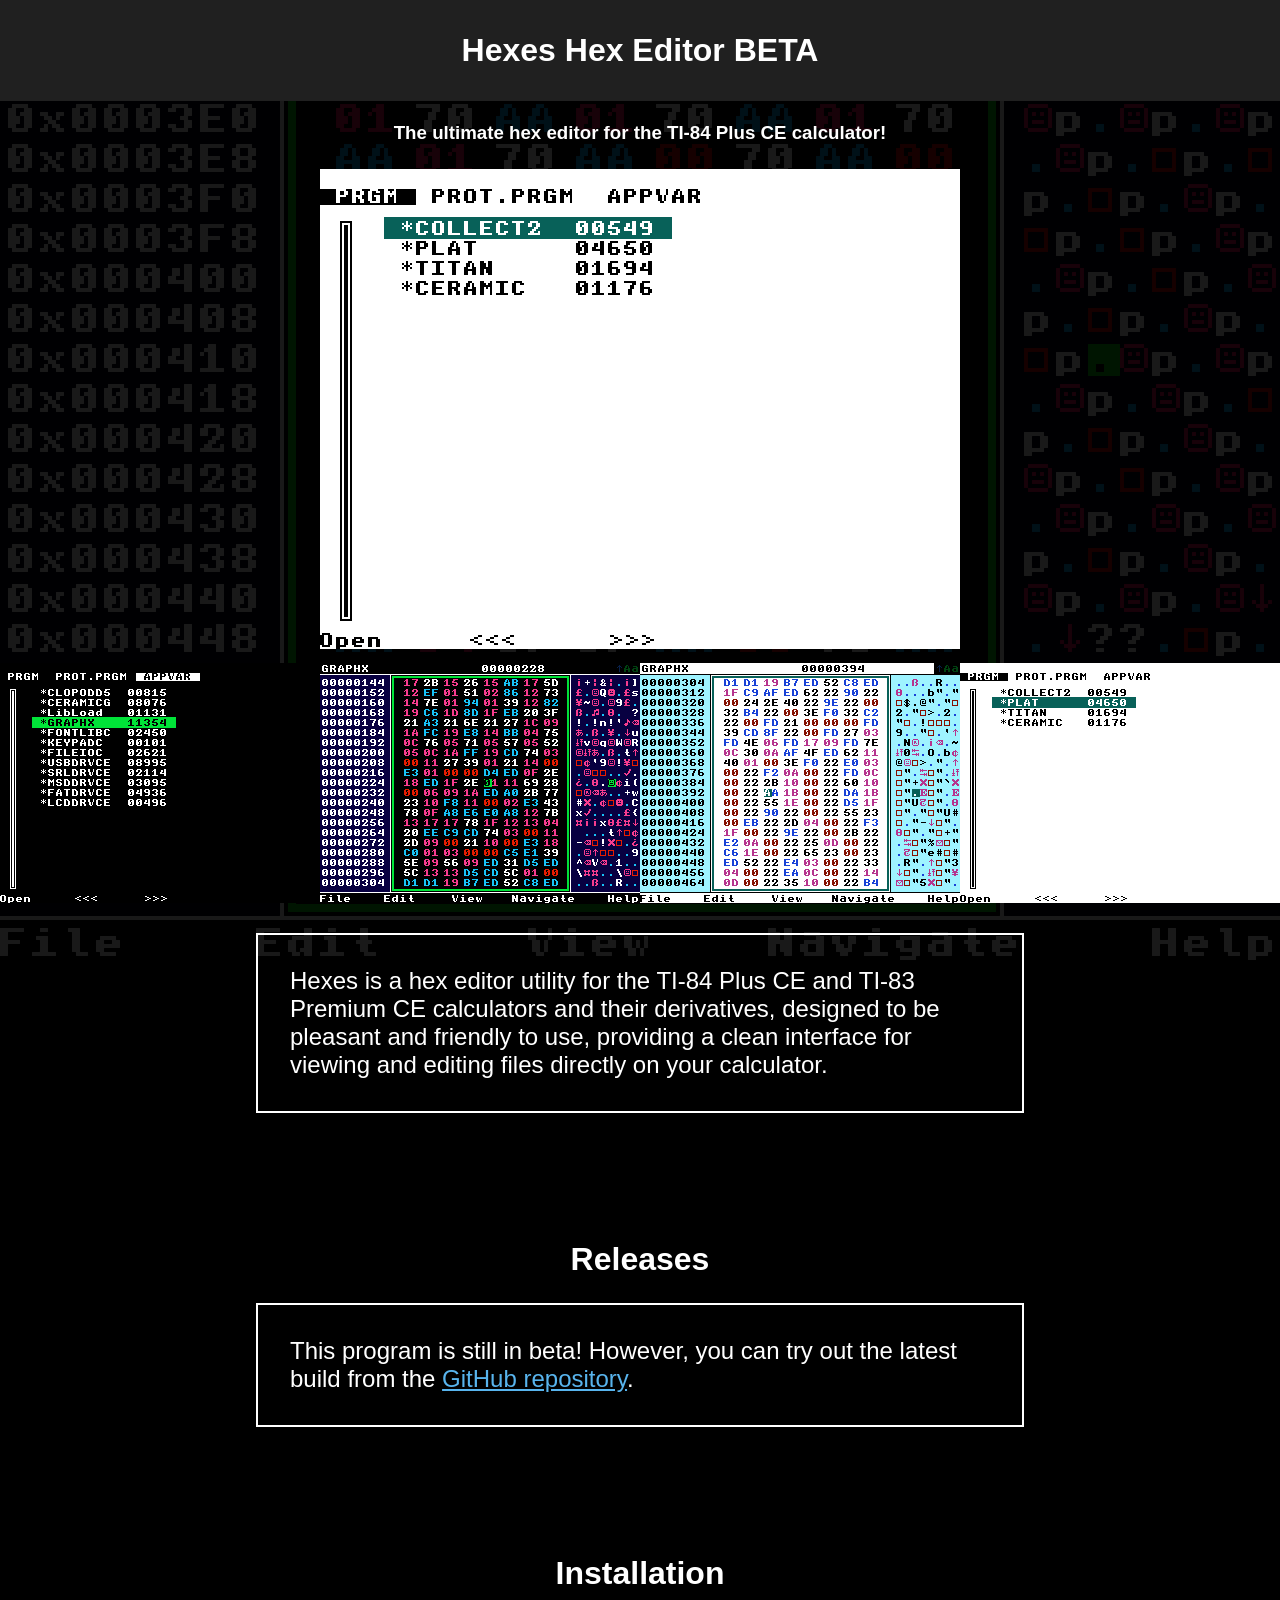
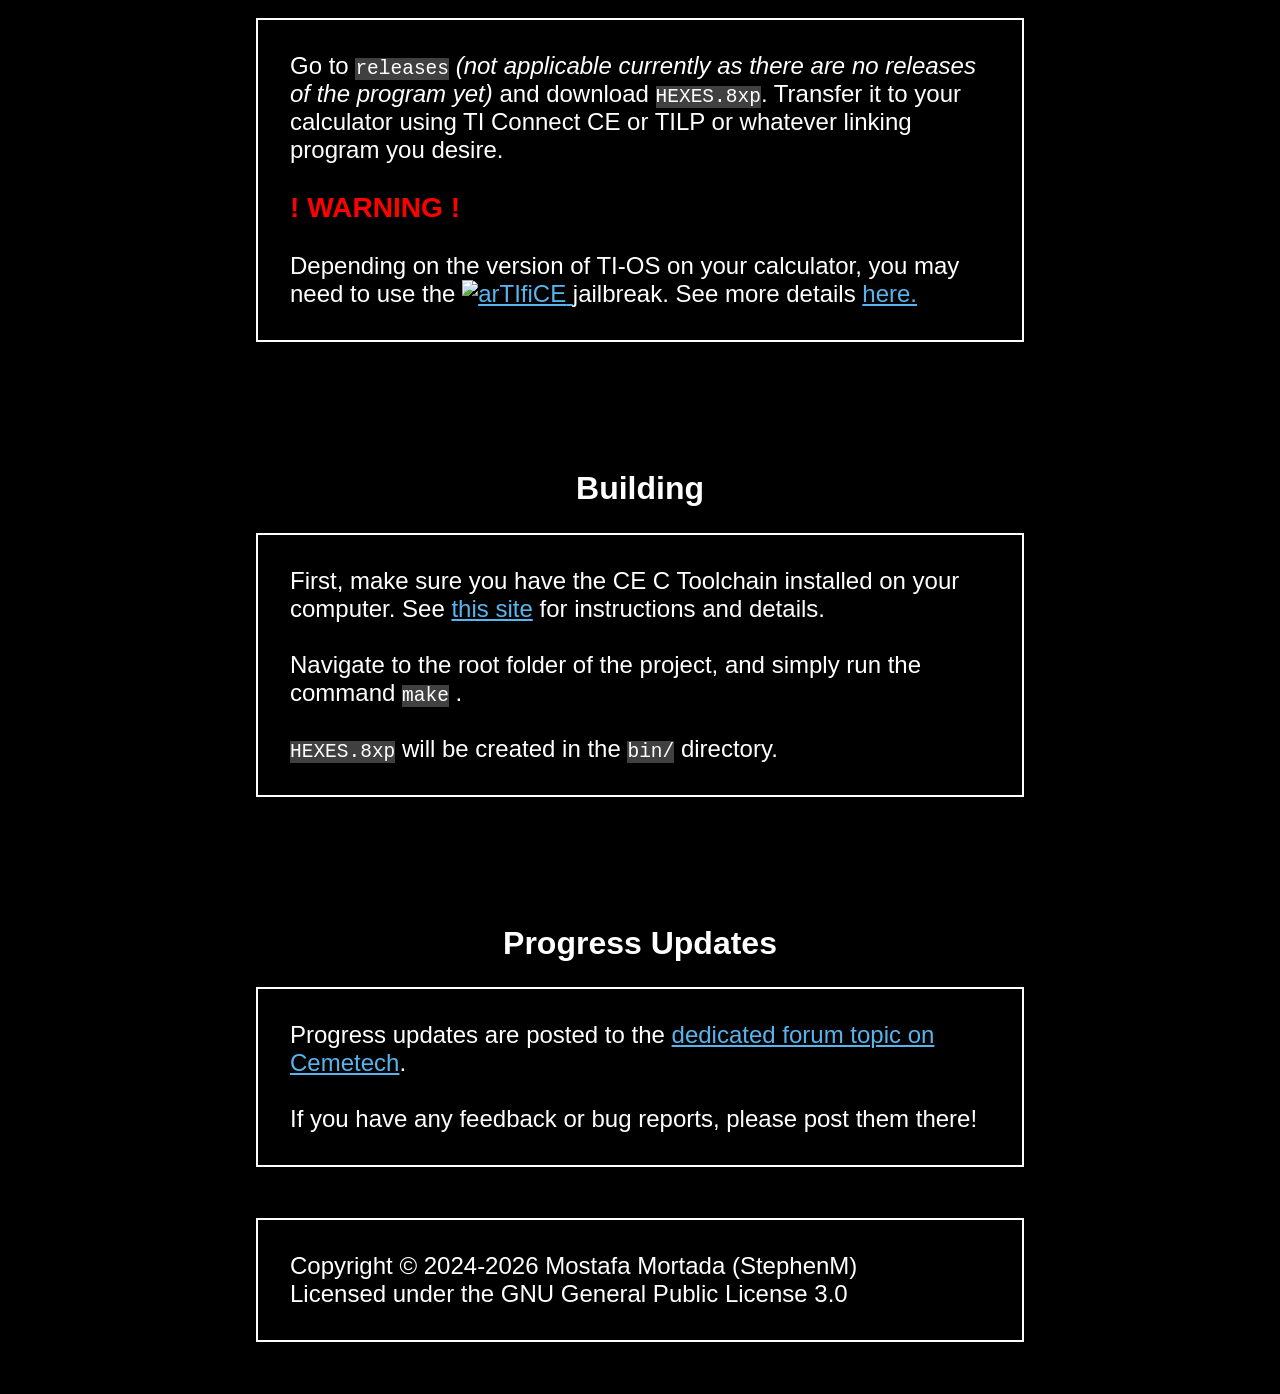
==== hexes/index.html @ 13847735 "Added Hexes site" ====
<!DOCTYPE html>
<html>
	<head>
		<link rel="stylesheet" href="style.css">
		<title>Hexes</title>
		<link rel="icon" type="image/x-icon" href="images/hexes-icon.png">
	</head>
	<body>
		<h1>Hexes Hex Editor BETA</h1>
		<h3 style="text-align: center;">The ultimate hex editor for the TI-84 Plus CE calculator!</h3>
		
		<div class="parent">
			<div class="a" style="scale:200%;margin:10%;"><img src="images/recording.gif"></div>
		</div>
		
		<div class="parent">
			<div class="a"><img src="images/1.png"></div>
			<div class="a"><img src="images/2.png"></div>
			<div class="a"><img src="images/3.png"></div>
			<div class="a"><img src="images/4.png"></div>
		</div>
		
		<div class="box">
			Hexes is a hex editor utility for the TI-84 Plus CE and TI-83 Premium CE calculators and their derivatives,
			designed to be pleasant and friendly to use, providing a clean interface for viewing and editing
			files directly on your calculator.			
		</div>
		
		<h2>Releases</h2>
		<div class="box">
			This program is still in beta! However, you can try out the latest build from the
			<a href="https://github.com/MostafaMortada/hexes">GitHub repository</a>.
		</div>
		
		<h2>Installation</h2>
		<div class="box">
			Go to <span class="mono">releases</span> <i>(not applicable currently as there are no releases of the program yet)</i> and download <span class="mono">HEXES.8xp</span>.
			Transfer it to your calculator using TI Connect CE or TILP or whatever linking program you desire.

			<h3 style="color:red;">! WARNING !</h3>
			
			Depending on the version of TI-OS on your calculator, you may need to use the
			<a href="https://yvantt.github.io/arTIfiCE/">
			<img src="https://yvantt.github.io/arTIfiCE/images/artifice.gif" alt="arTIfiCE" style="width:10%;">
			</a> jailbreak.
			See more details <a href="https://yvantt.github.io/arTIfiCE/">here.</a>
		</div>
		
		<h2>Building</h2>
		<div class="box">
			First, make sure you have the CE C Toolchain installed on your computer. See <a href="https://ce-programming.github.io/toolchain/static/getting-started.html">this site</a>
			for instructions and details.
			<br><br>
			Navigate to the root folder of the project, and simply run the command <span class="mono">make</span> .
			<br><br>
			<span class="mono">HEXES.8xp</span> will be created in the <span class="mono">bin/</span> directory.
		</div>
		
		<h2>Progress Updates</h2>
		<div class="box">
			Progress updates are posted to the <a href="https://ceme.tech/t19975">dedicated forum topic on Cemetech</a>.
			<br><br>
			If you have any feedback or bug reports, please post them there!
		</div>
		
		<div class="box">
			Copyright © 2024-2026 Mostafa Mortada (StephenM) <br>
			Licensed under the GNU General Public License 3.0
		</div>
	</body>
</html>
---- hexes/style.css ----
body {
	background-color: black;
	color: white;
	font-family: 'Trebuchet MS', sans-serif;
	background-image: url('images/bg.png');
	background-repeat: no-repeat;
	background-attachment: fixed;
	background-size: cover;
	
	margin-left: 0px;
	margin-right: 0px;
	margin-top: 0px;
	margin-bottom: 0px;
}

h1 {
	background-color: #202020;
	text-align: center;
	margin-top: 0px;
	margin-left: 0px;
	margin-right: 0px;
	padding: 32px;
}

h2 {
	text-align: center;
	font-size: 200%;
	margin-bottom: 0px;
	margin-top: 128px;
}

.box {
	border: 2px solid white;
	font-size: 150%;
	padding: 32px;
	/*margin-left: 300px;
	margin-right: 300px;
	margin-top: 64px;
	margin-bottom: 64px;*/
	margin-left: 20%;
	margin-right: 20%;
	margin-top: 2%;
	margin-bottom: 4%;
}

.a {
	/*width:25%;*/
	display: inline-block;
	margin: auto;
}

.parent {
	display: flex;
	justify-content: center;
	align-items: center;
	height: 25%;
}

.mono {
	font-family: monospace;
	color: white;
	background-color: #404040;
}

/* Thanks stackoverflow <3 */
img { 
    image-rendering: optimizeSpeed;             /* STOP SMOOTHING, GIVE ME SPEED  */
    image-rendering: -moz-crisp-edges;          /* Firefox                        */
    image-rendering: -o-crisp-edges;            /* Opera                          */
    image-rendering: -webkit-optimize-contrast; /* Chrome (and eventually Safari) */
    image-rendering: pixelated;                 /* Universal support since 2021   */
    image-rendering: optimize-contrast;         /* CSS3 Proposed                  */
    -ms-interpolation-mode: nearest-neighbor;   /* IE8+                           */
}

/* unvisited link */
a:link {
	color: #58b4ed;
}

/* visited link */
a:visited {
	color: #aa44ff;
}

/* mouse hover */
a:hover {
	color: #00cc88;
}

/* active (clicked) */
a:active {
	color: #58edca;
}

.tiny-link {
	font-size: 15px;     /* make it tiny */
	text-decoration: none;
}
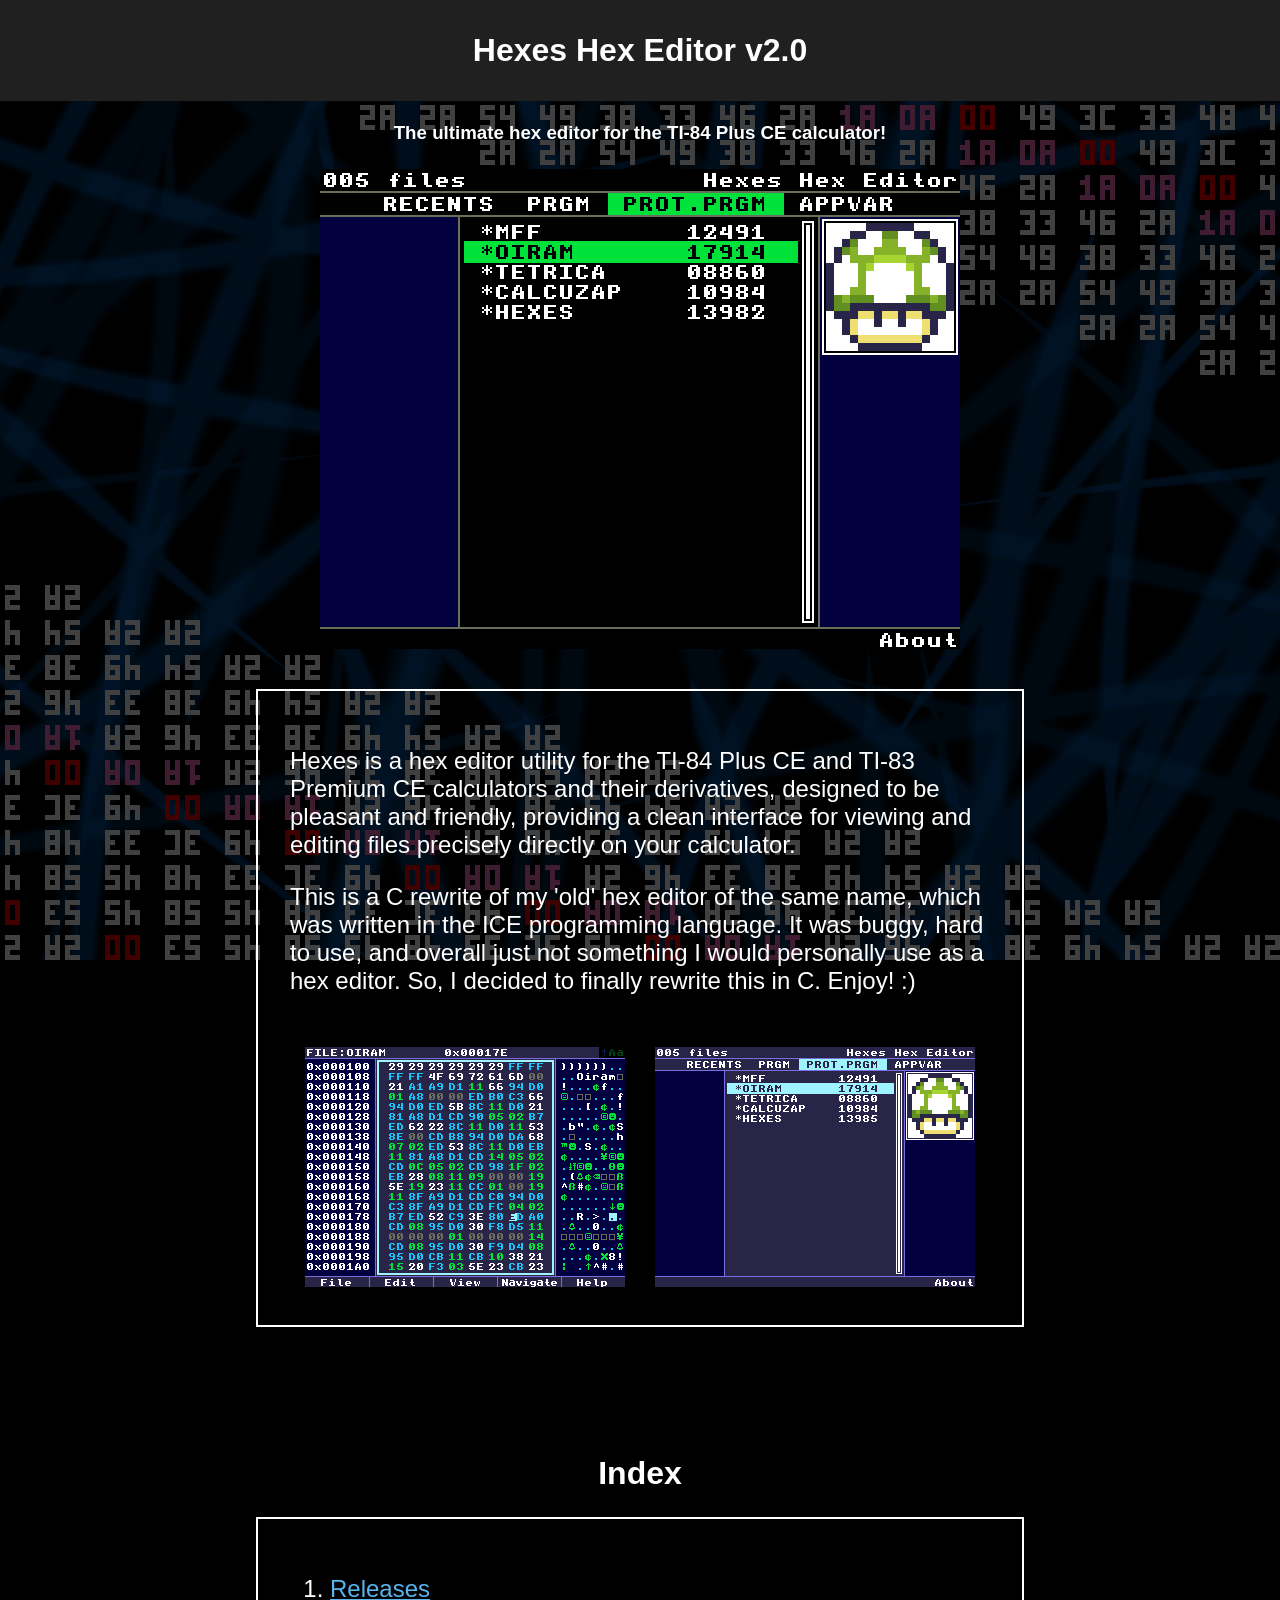
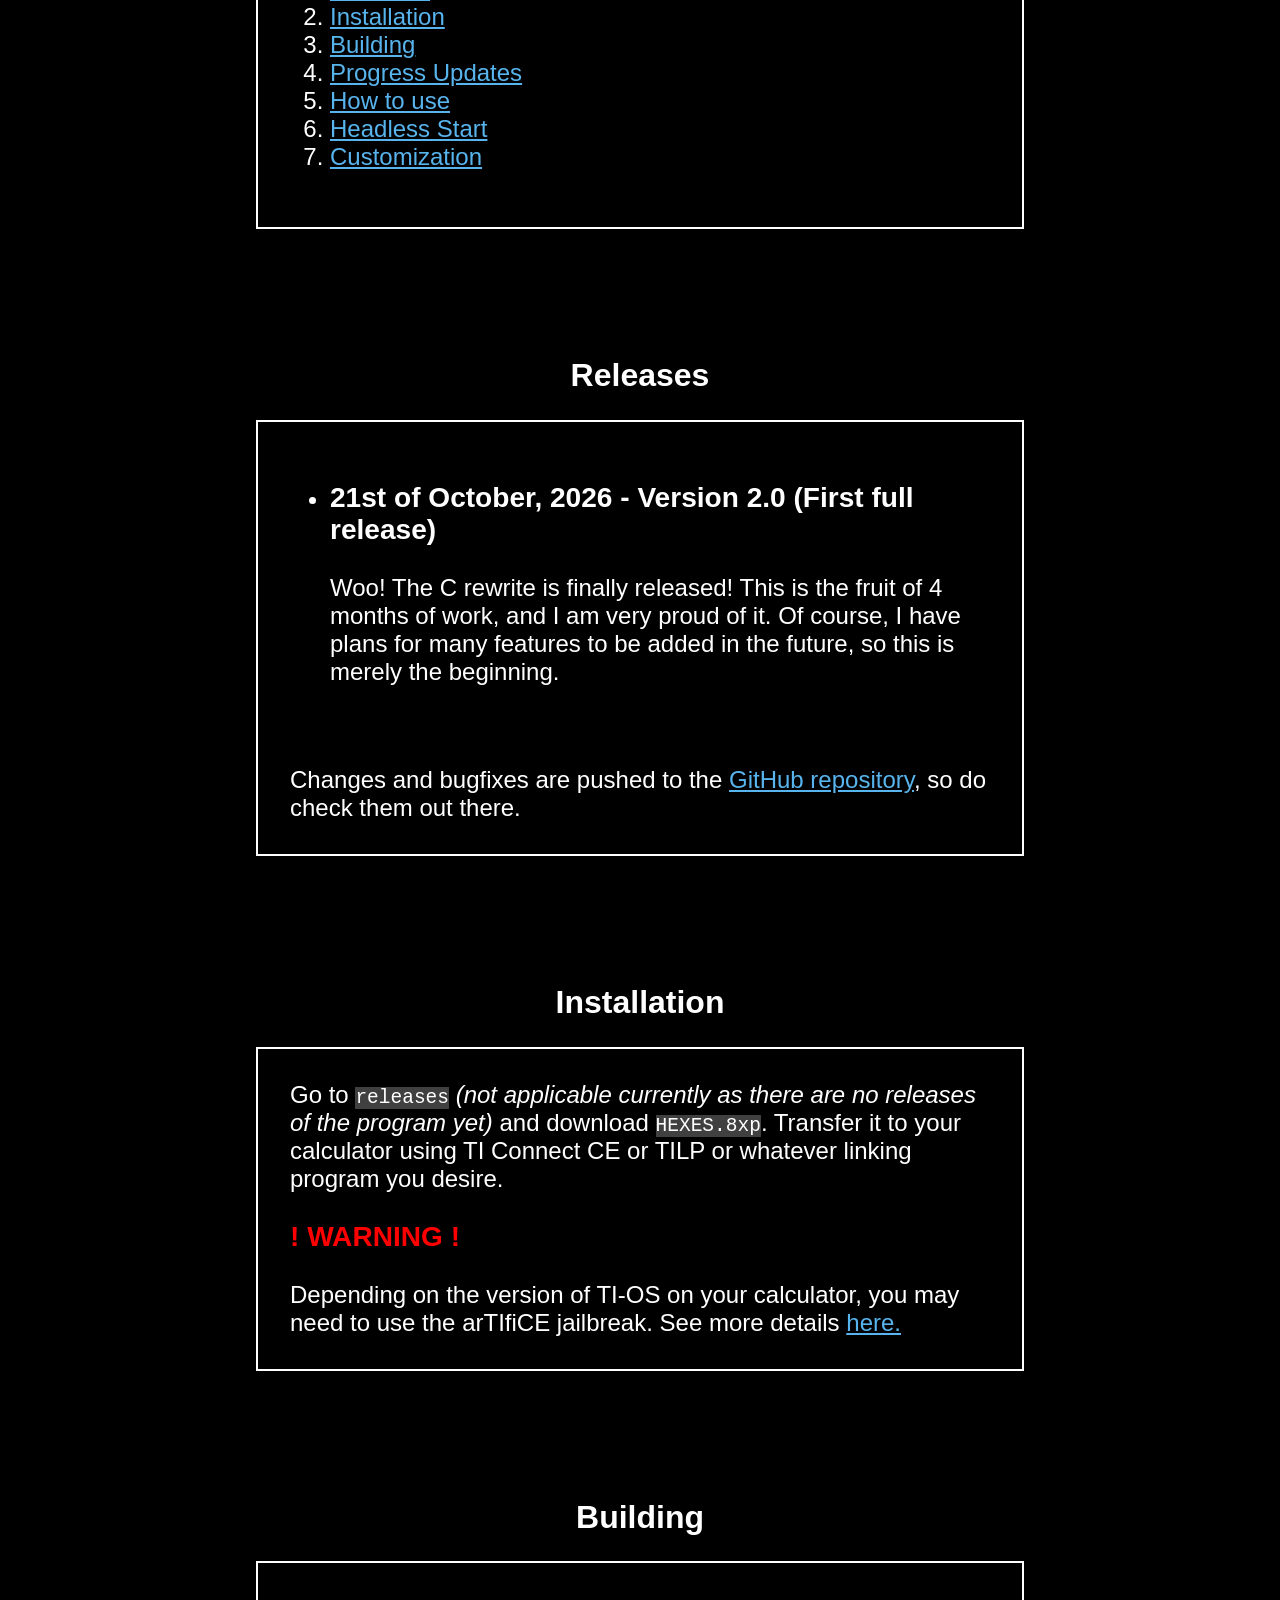
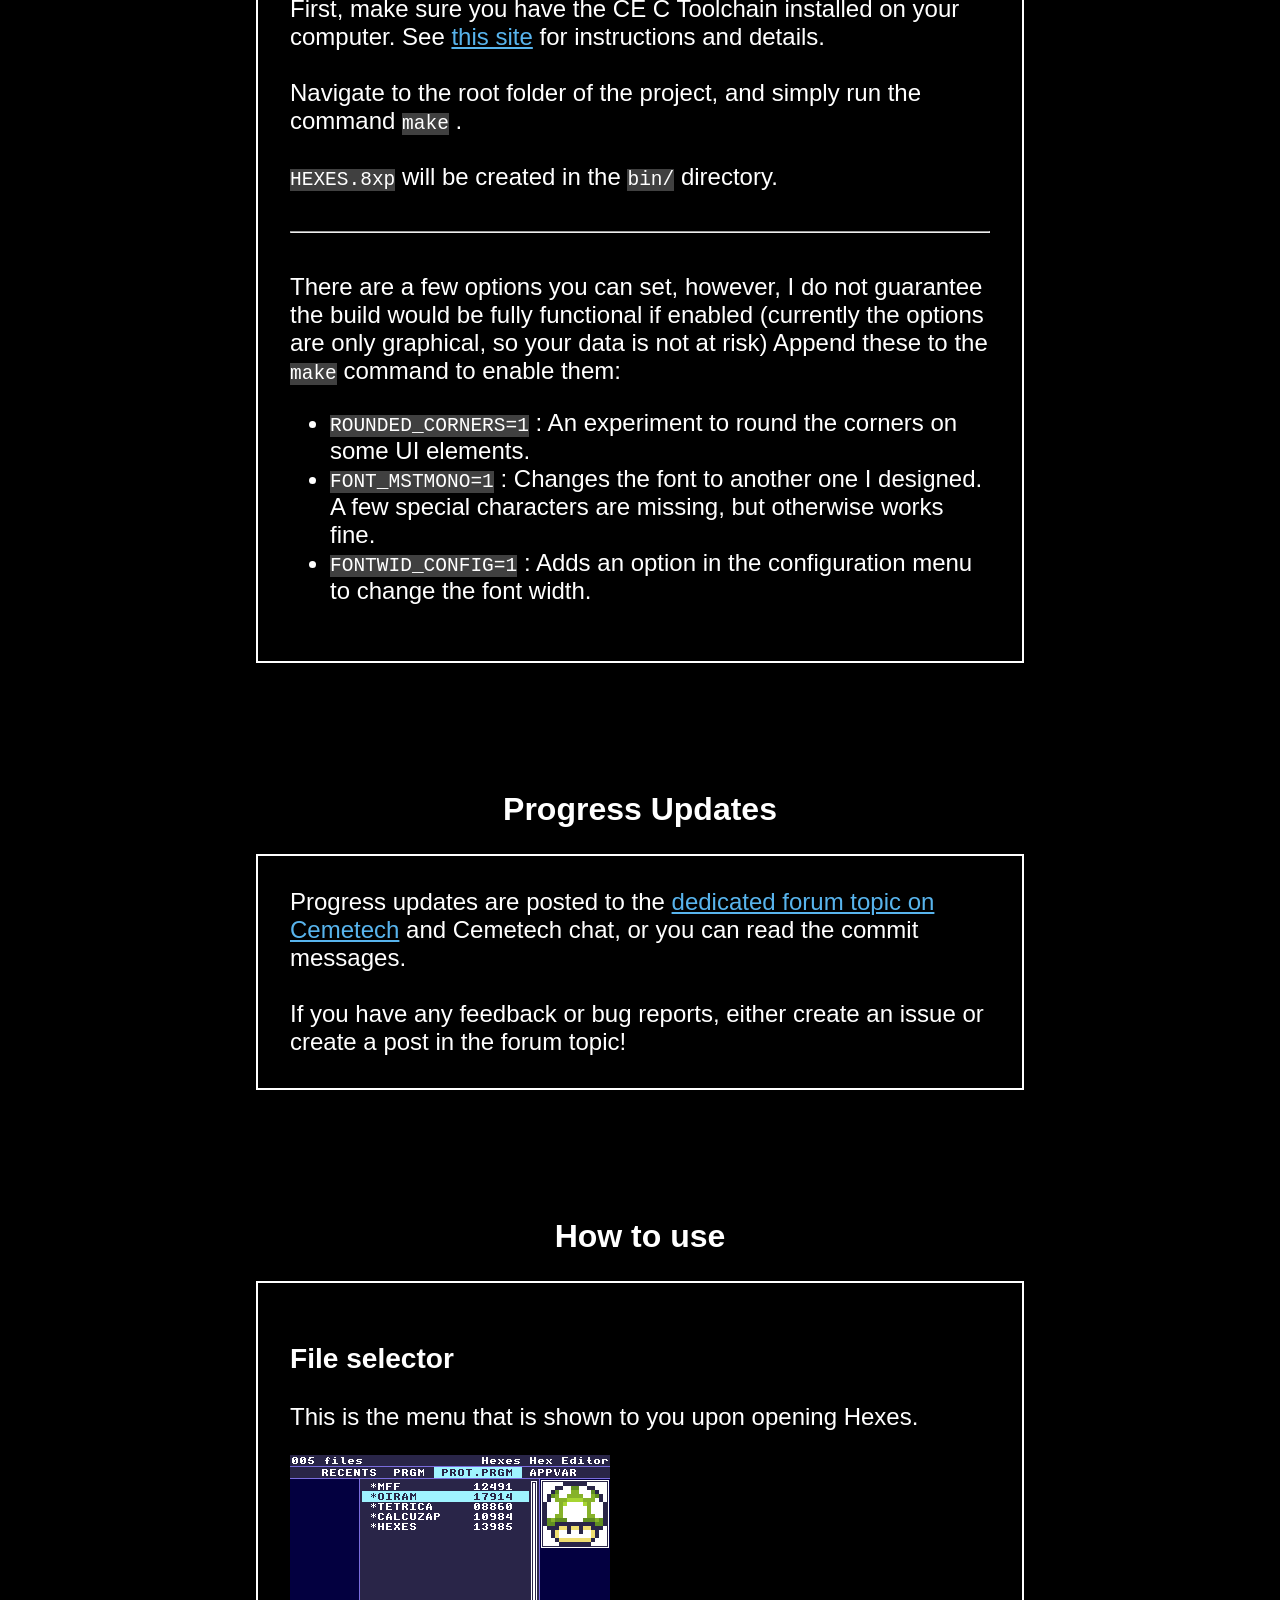
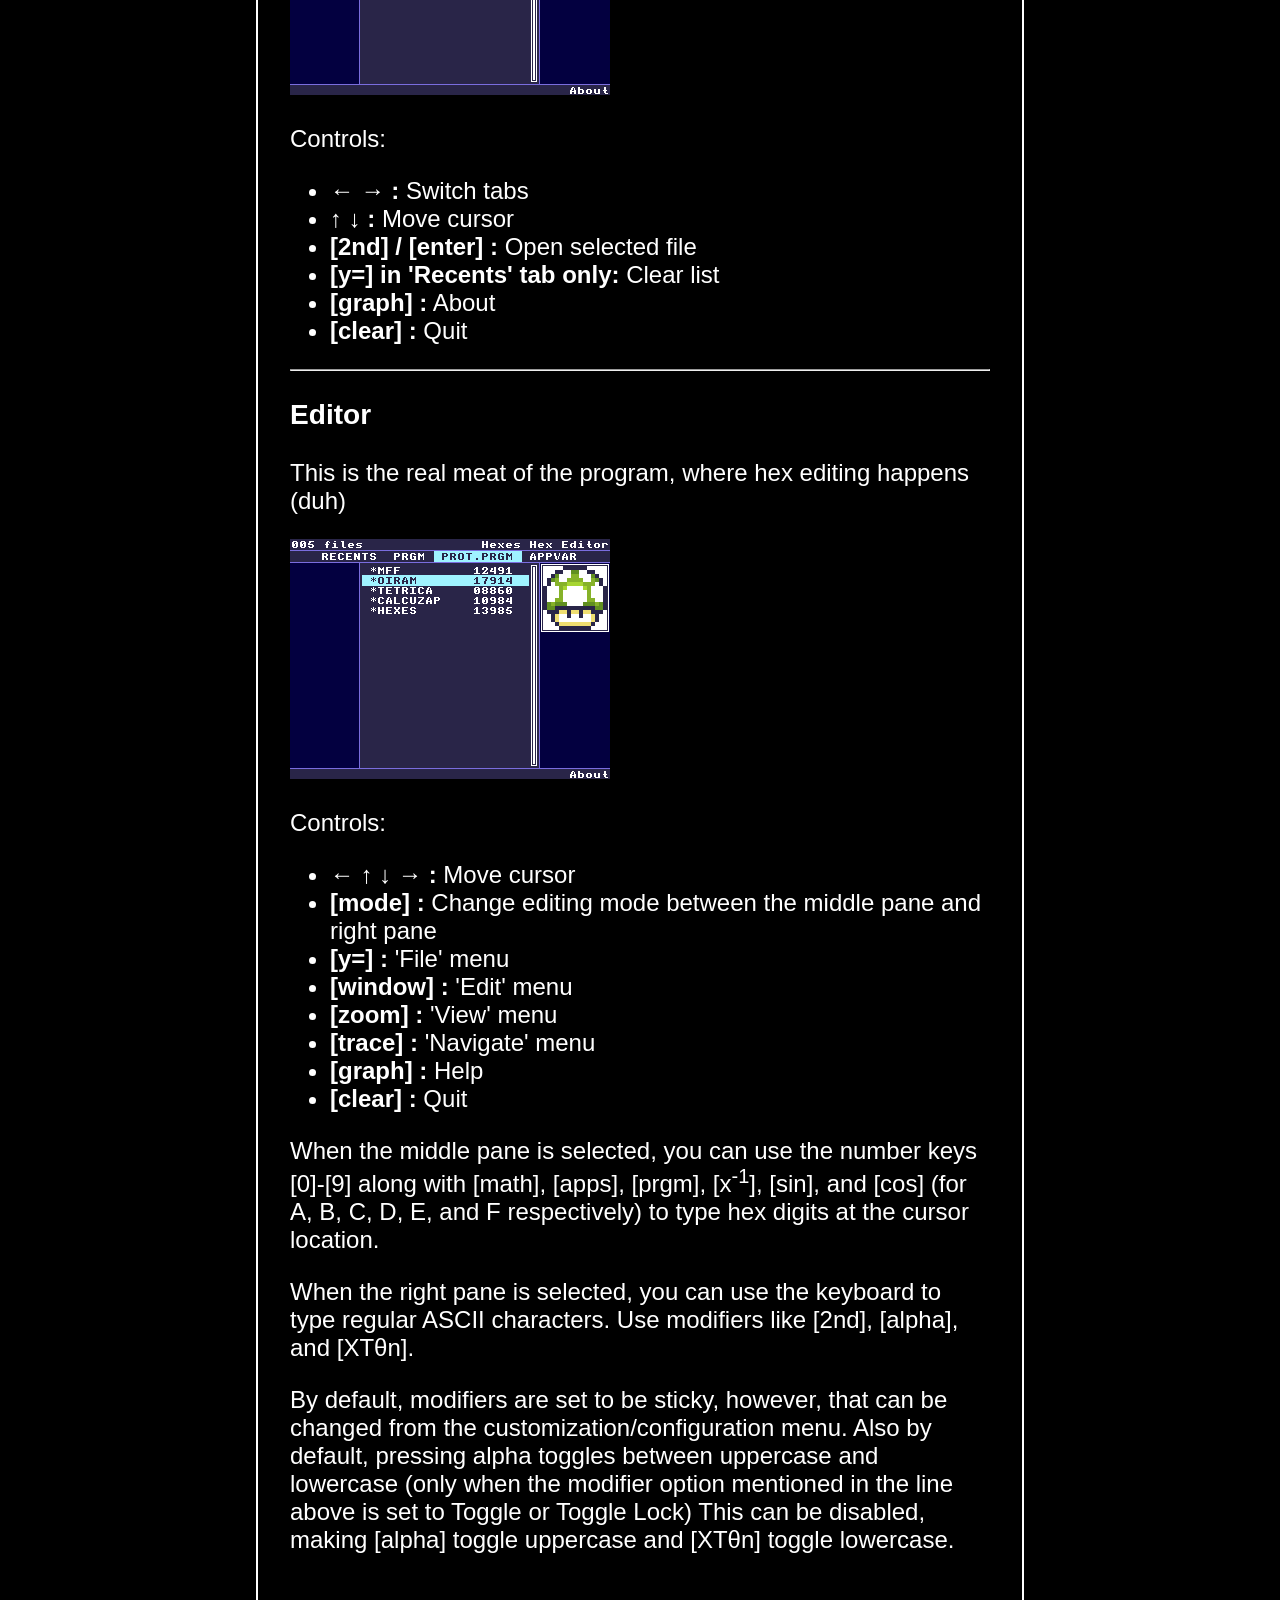
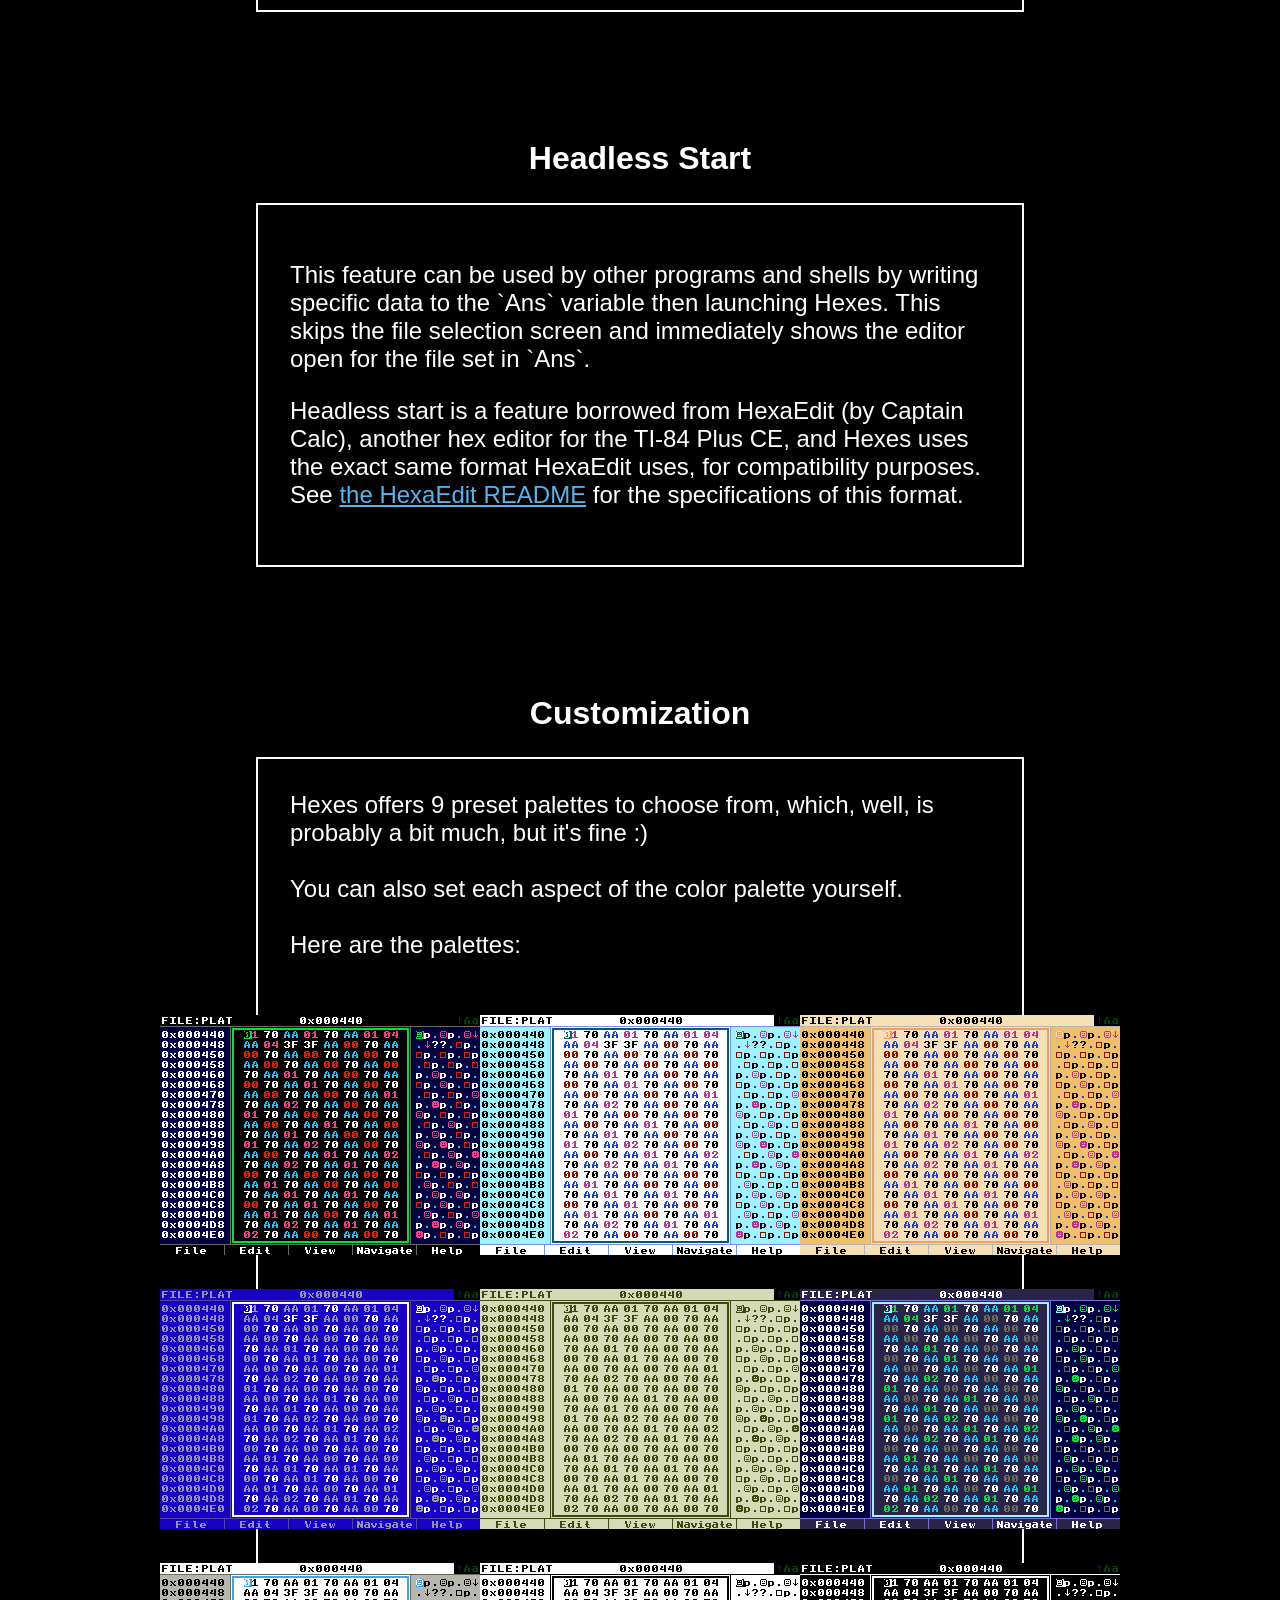
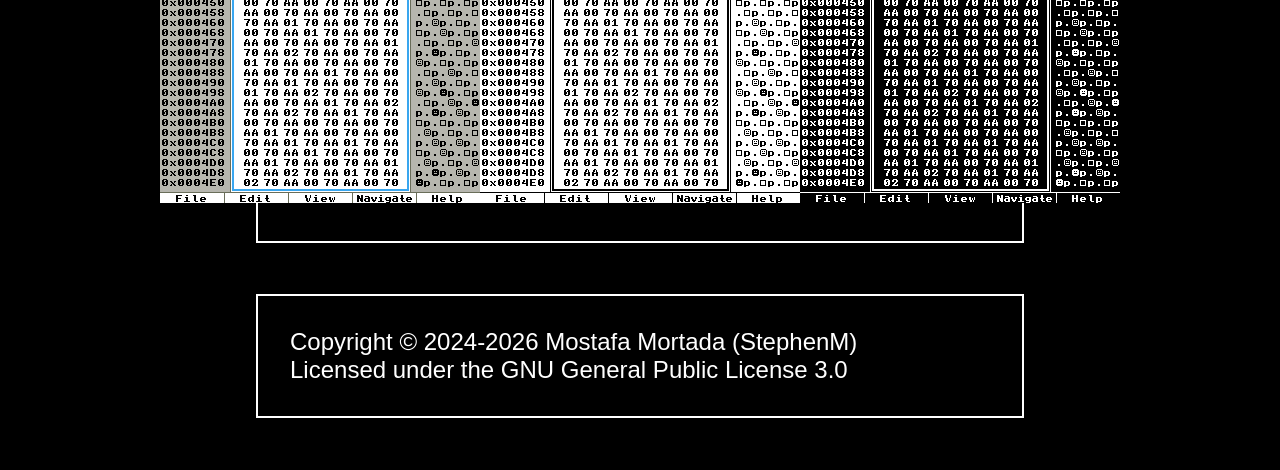
==== commit 9d5a1528: "Added proper Hexes documentation" ====
--- a/hexes/index.html
+++ b/hexes/index.html
@@ -3,50 +3,73 @@
 	<head>
 		<link rel="stylesheet" href="style.css">
 		<title>Hexes</title>
-		<link rel="icon" type="image/x-icon" href="images/hexes-icon.png">
+		<link rel="icon" type="image/x-icon" href="images/hexes-icon-new.png">
 	</head>
 	<body>
-		<h1>Hexes Hex Editor BETA</h1>
+		<h1>Hexes Hex Editor v2.0</h1>
+
 		<h3 style="text-align: center;">The ultimate hex editor for the TI-84 Plus CE calculator!</h3>
 		
 		<div class="parent">
-			<div class="a" style="scale:200%;margin:10%;"><img src="images/recording.gif"></div>
-		</div>
-		
-		<div class="parent">
-			<div class="a"><img src="images/1.png"></div>
-			<div class="a"><img src="images/2.png"></div>
-			<div class="a"><img src="images/3.png"></div>
-			<div class="a"><img src="images/4.png"></div>
+			<div class="a" style="scale:200%;margin:10%;"><img src="images/release/demo.gif"></div>
 		</div>
 		
 		<div class="box">
+			<p>
 			Hexes is a hex editor utility for the TI-84 Plus CE and TI-83 Premium CE calculators and their derivatives,
-			designed to be pleasant and friendly to use, providing a clean interface for viewing and editing
-			files directly on your calculator.			
+			designed to be pleasant and friendly, providing a clean interface for viewing and editing
+			files precisely directly on your calculator.
+			</p>
+
+			<p>
+			This is a C rewrite of my 'old' hex editor of the same name, which was written in the ICE programming language.
+			It was buggy, hard to use, and overall just not something I would personally use as a hex editor. So, I decided to finally rewrite this in C. Enjoy! :)
+			</p>
+			<br>
+			<div class="parent">
+				<div class="a"><img src="images/release/editor1.png"></div>
+				<div class="a"><img src="images/release/files1.png"></div>
+			</div>
 		</div>
 		
-		<h2>Releases</h2>
+		<h2>Index</h2>
 		<div class="box">
-			This program is still in beta! However, you can try out the latest build from the
-			<a href="https://github.com/MostafaMortada/hexes">GitHub repository</a>.
+			<ol>
+				<li><a href="#rel">Releases</a></li>
+				<li><a href="#inst">Installation</a></li>
+				<li><a href="#build">Building</a></li>
+				<li><a href="#prog">Progress Updates</a></li>
+				<li><a href="#usage">How to use</a></li>
+				<li><a href="#headless">Headless Start</a></li>
+				<li><a href="#custom">Customization</a></li>
+			</ol>
+		</div>
+
+		<h2 id="rel">Releases</h2>
+		<div class="box">
+			<ul>
+				<li><h3>21st of October, 2026 - Version 2.0 (First full release)</h3>
+					<p>Woo! The C rewrite is finally released! This is the fruit of 4 months of work, and I am very proud of it. Of course, I have plans for many features
+					to be added in the future, so this is merely the beginning.</p>
+				</li>
+			</ul>
+			<br>
+			<br>
+			Changes and bugfixes are pushed to the <a href="https://github.com/MostafaMortada/hexes">GitHub repository</a>, so do check them out there.
 		</div>
 		
-		<h2>Installation</h2>
+		<h2 id="inst">Installation</h2>
 		<div class="box">
 			Go to <span class="mono">releases</span> <i>(not applicable currently as there are no releases of the program yet)</i> and download <span class="mono">HEXES.8xp</span>.
 			Transfer it to your calculator using TI Connect CE or TILP or whatever linking program you desire.
 
 			<h3 style="color:red;">! WARNING !</h3>
 			
-			Depending on the version of TI-OS on your calculator, you may need to use the
-			<a href="https://yvantt.github.io/arTIfiCE/">
-			<img src="https://yvantt.github.io/arTIfiCE/images/artifice.gif" alt="arTIfiCE" style="width:10%;">
-			</a> jailbreak.
+			Depending on the version of TI-OS on your calculator, you may need to use the arTIfiCE jailbreak.
 			See more details <a href="https://yvantt.github.io/arTIfiCE/">here.</a>
 		</div>
 		
-		<h2>Building</h2>
+		<h2 id="build">Building</h2>
 		<div class="box">
 			First, make sure you have the CE C Toolchain installed on your computer. See <a href="https://ce-programming.github.io/toolchain/static/getting-started.html">this site</a>
 			for instructions and details.
@@ -54,15 +77,109 @@
 			Navigate to the root folder of the project, and simply run the command <span class="mono">make</span> .
 			<br><br>
 			<span class="mono">HEXES.8xp</span> will be created in the <span class="mono">bin/</span> directory.
+			<br><br><hr><br>
+			There are a few options you can set, however, I do not guarantee the build would be fully functional if enabled (currently the options are only graphical, so your data is not at risk) Append these to the <span class="mono">make</span> command to enable them:
+			<ul>
+				<li><span class="mono">ROUNDED_CORNERS=1</span> : An experiment to round the corners on some UI elements.</li>
+				<li><span class="mono">FONT_MSTMONO=1</span> : Changes the font to another one I designed. A few special characters are missing, but otherwise works fine.</li>
+				<li><span class="mono">FONTWID_CONFIG=1</span> : Adds an option in the configuration menu to change the font width.</li>
+			</ul>
 		</div>
 		
-		<h2>Progress Updates</h2>
+		<h2 id="prog">Progress Updates</h2>
 		<div class="box">
-			Progress updates are posted to the <a href="https://ceme.tech/t19975">dedicated forum topic on Cemetech</a>.
+			Progress updates are posted to the <a href="https://ceme.tech/t19975">dedicated forum topic on Cemetech</a> and Cemetech chat, or you can read the commit messages.
 			<br><br>
-			If you have any feedback or bug reports, please post them there!
+			If you have any feedback or bug reports, either create an issue or create a post in the forum topic!
 		</div>
 		
+		<h2 id="usage">How to use</h2>
+		<div class="box">
+			<h3>File selector</h3>
+			<p>This is the menu that is shown to you upon opening Hexes.</p>
+			<div class="a"><img src="images/release/files1.png"></div>
+			<p>Controls:</p>
+			<ul>
+				<li><b>← → :</b> Switch tabs</li>
+				<li><b>↑ ↓ :</b> Move cursor</li>
+				<li><b>[2nd] / [enter] :</b> Open selected file</li>
+				<li><b>[y=] in 'Recents' tab only:</b> Clear list</li>
+				<li><b>[graph] :</b> About</li>
+				<li><b>[clear] :</b> Quit</li>
+			</ul>
+			<hr>
+			<h3>Editor</h3>
+			<p>This is the real meat of the program, where hex editing happens (duh)</p>
+			<div class="a"><img src="images/release/files1.png"></div>
+			<p>Controls:</p>
+			<ul>
+				<li><b>← ↑ ↓ → :</b> Move cursor</li>
+				<li><b>[mode] :</b> Change editing mode between the middle pane and right pane</li>
+				<li><b>[y=] :</b> 'File' menu</li>
+				<li><b>[window] :</b> 'Edit' menu</li>
+				<li><b>[zoom] :</b> 'View' menu</li>
+				<li><b>[trace] :</b> 'Navigate' menu</li>
+				<li><b>[graph] :</b> Help</li>
+				<li><b>[clear] :</b> Quit</li>
+			</ul>
+			<p>
+				When the middle pane is selected, you can use the number keys [0]-[9] along with
+				[math], [apps], [prgm], [x<sup>-1</sup>], [sin], and [cos] (for A, B, C, D, E, and F respectively)
+				to type hex digits at the cursor location.
+			</p>
+			<p>
+				When the right pane is selected, you can use the keyboard to type regular ASCII characters.
+				Use modifiers like [2nd], [alpha], and [XTθn].
+			</p>
+			<p>
+				By default, modifiers are set to be sticky, however, that can be changed from the customization/configuration menu.
+				Also by default, pressing alpha toggles between uppercase and lowercase (only when the modifier option mentioned in the line above is set to Toggle or Toggle Lock)
+				This can be disabled, making [alpha] toggle uppercase and [XTθn] toggle lowercase.
+			</p>
+		</div>
+
+		<h2 id="headless">Headless Start</h2>
+		<div class="box">
+			<p>
+				This feature can be used by other programs and shells by writing specific data to the `Ans` variable then launching Hexes. This skips the file selection screen and immediately shows the editor open for the file set in `Ans`.
+			</p>
+
+			<p>
+				Headless start is a feature borrowed from HexaEdit (by Captain Calc), another hex editor for the TI-84 Plus CE, and Hexes uses the exact same format HexaEdit uses, for compatibility purposes. See <a href="https://github.com/captain-calc/HexaEdit-CE#headless-start">the HexaEdit README</a> for the specifications of this format.
+			</p>
+		</div>
+
+		<h2 id="custom">Customization</h2>
+		<div class="box">
+			Hexes offers 9 preset palettes to choose from, which, well, is probably a bit much, but it's fine :)
+			<br>
+			<br>
+			You can also set each aspect of the color palette yourself.
+			<br>
+			<br>
+			Here are the palettes:
+			<br>
+			<br>
+			<br>
+			<div class="parent">
+				<div class="a"><img src="images/release/palette_defaultblack.png"></div>
+				<div class="a"><img src="images/release/palette_defaultwhite.png"></div>
+				<div class="a"><img src="images/release/palette_ceashell.png"></div>
+			</div>
+			<br>
+			<div class="parent">
+				<div class="a"><img src="images/release/palette_biosblue.png"></div>
+				<div class="a"><img src="images/release/palette_lcdmono.png"></div>
+				<div class="a"><img src="images/release/palette_moderndark.png"></div>
+			</div>
+			<br>
+			<div class="parent">
+				<div class="a"><img src="images/release/palette_hexaedit.png"></div>
+				<div class="a"><img src="images/release/palette_monowhite.png"></div>
+				<div class="a"><img src="images/release/palette_monoblack.png"></div>
+			</div>
+		</div>
+
 		<div class="box">
 			Copyright © 2024-2026 Mostafa Mortada (StephenM) <br>
 			Licensed under the GNU General Public License 3.0
--- a/hexes/style.css
+++ b/hexes/style.css
@@ -2,7 +2,7 @@
 	background-color: black;
 	color: white;
 	font-family: 'Trebuchet MS', sans-serif;
-	background-image: url('images/bg.png');
+	background-image: url('images/bg_new.png');
 	background-repeat: no-repeat;
 	background-attachment: fixed;
 	background-size: cover;
@@ -73,6 +73,8 @@
     -ms-interpolation-mode: nearest-neighbor;   /* IE8+                           */
 }
 
+/* Thanks ti-kid for the colors (^v^) */
+
 /* unvisited link */
 a:link {
 	color: #58b4ed;
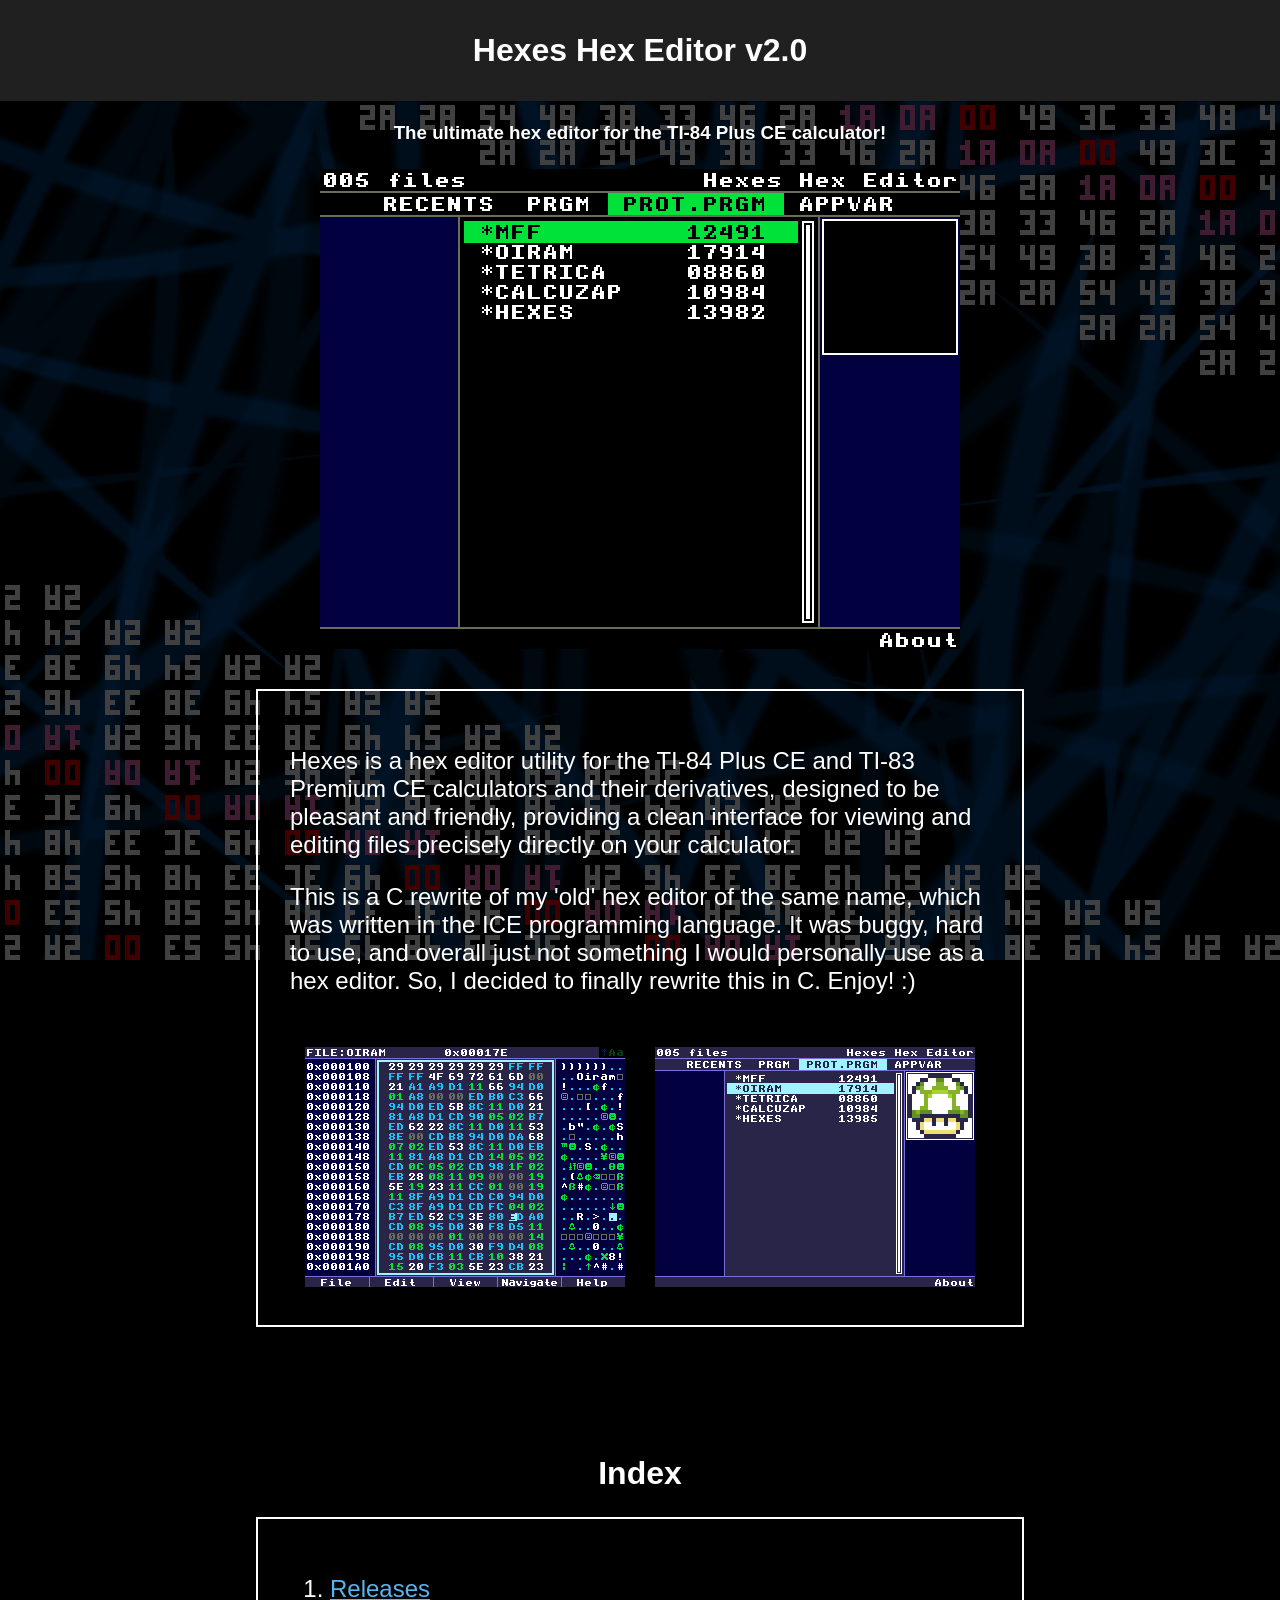
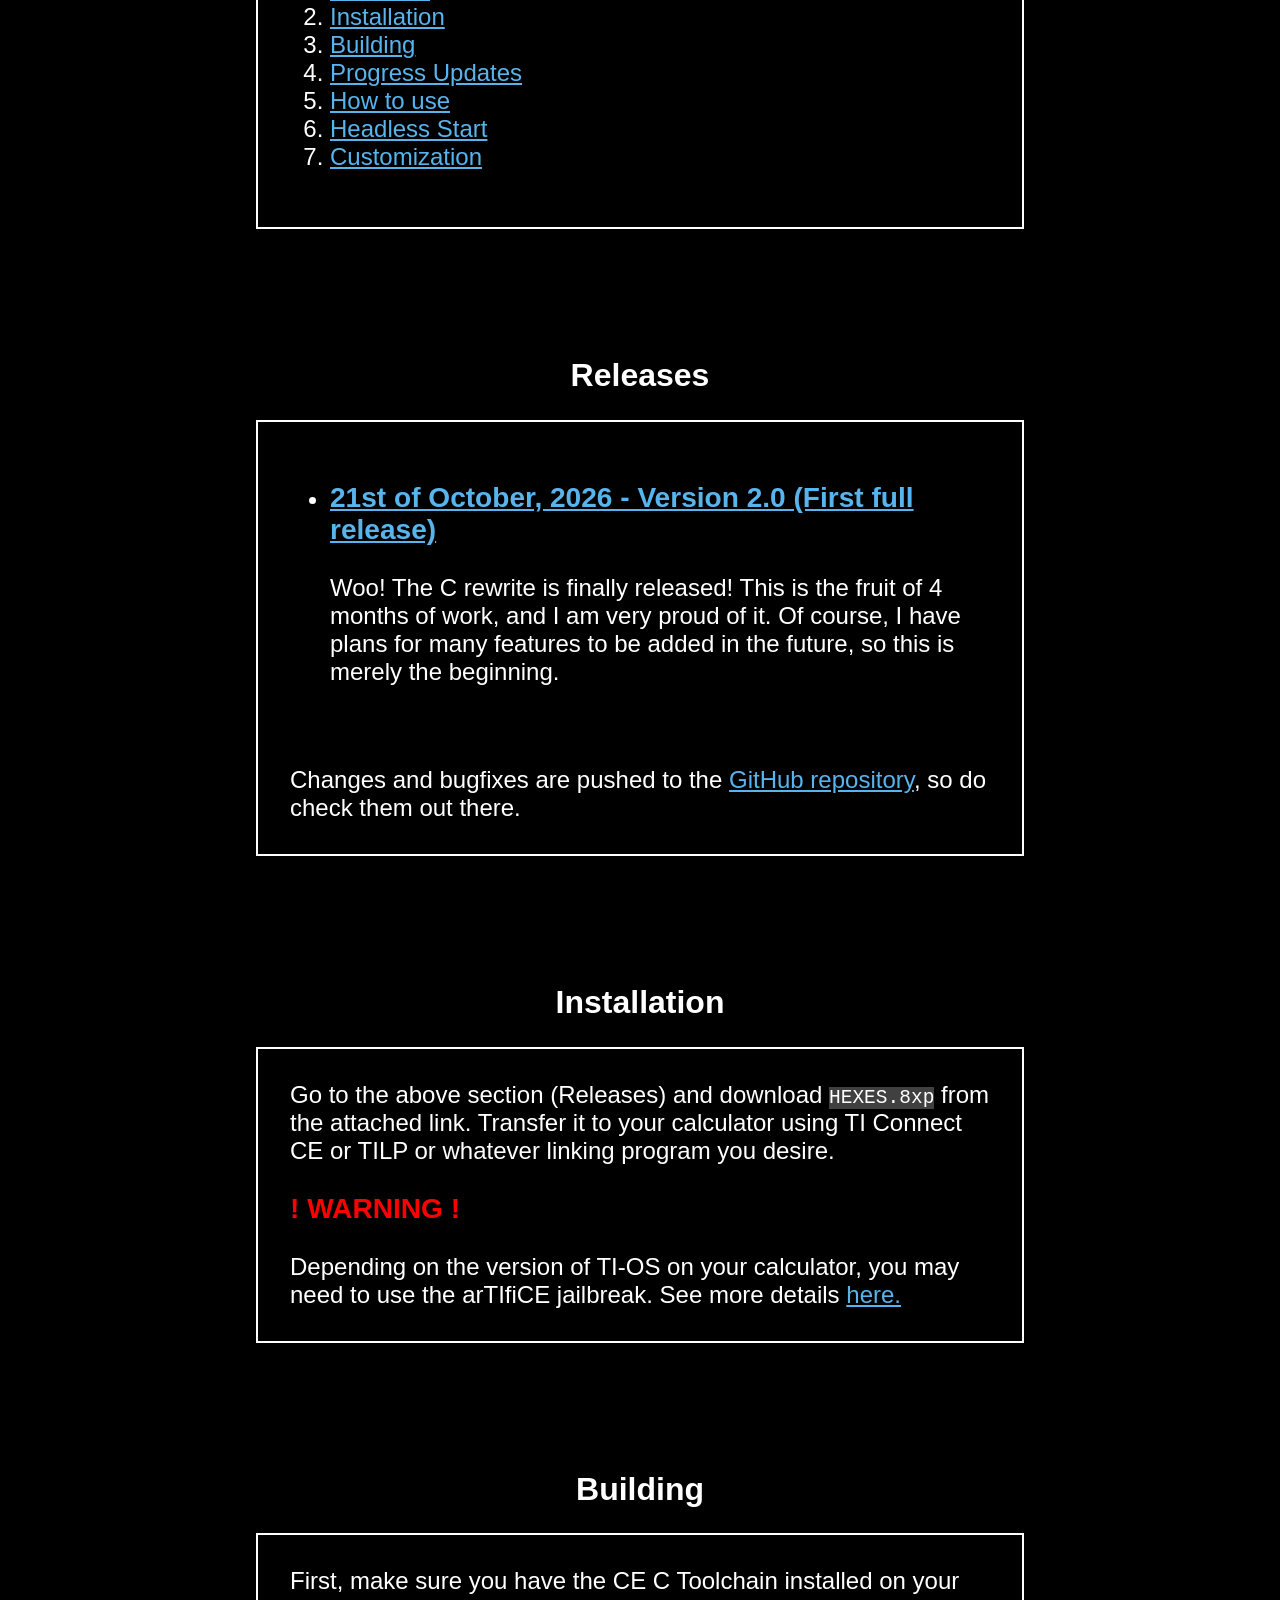
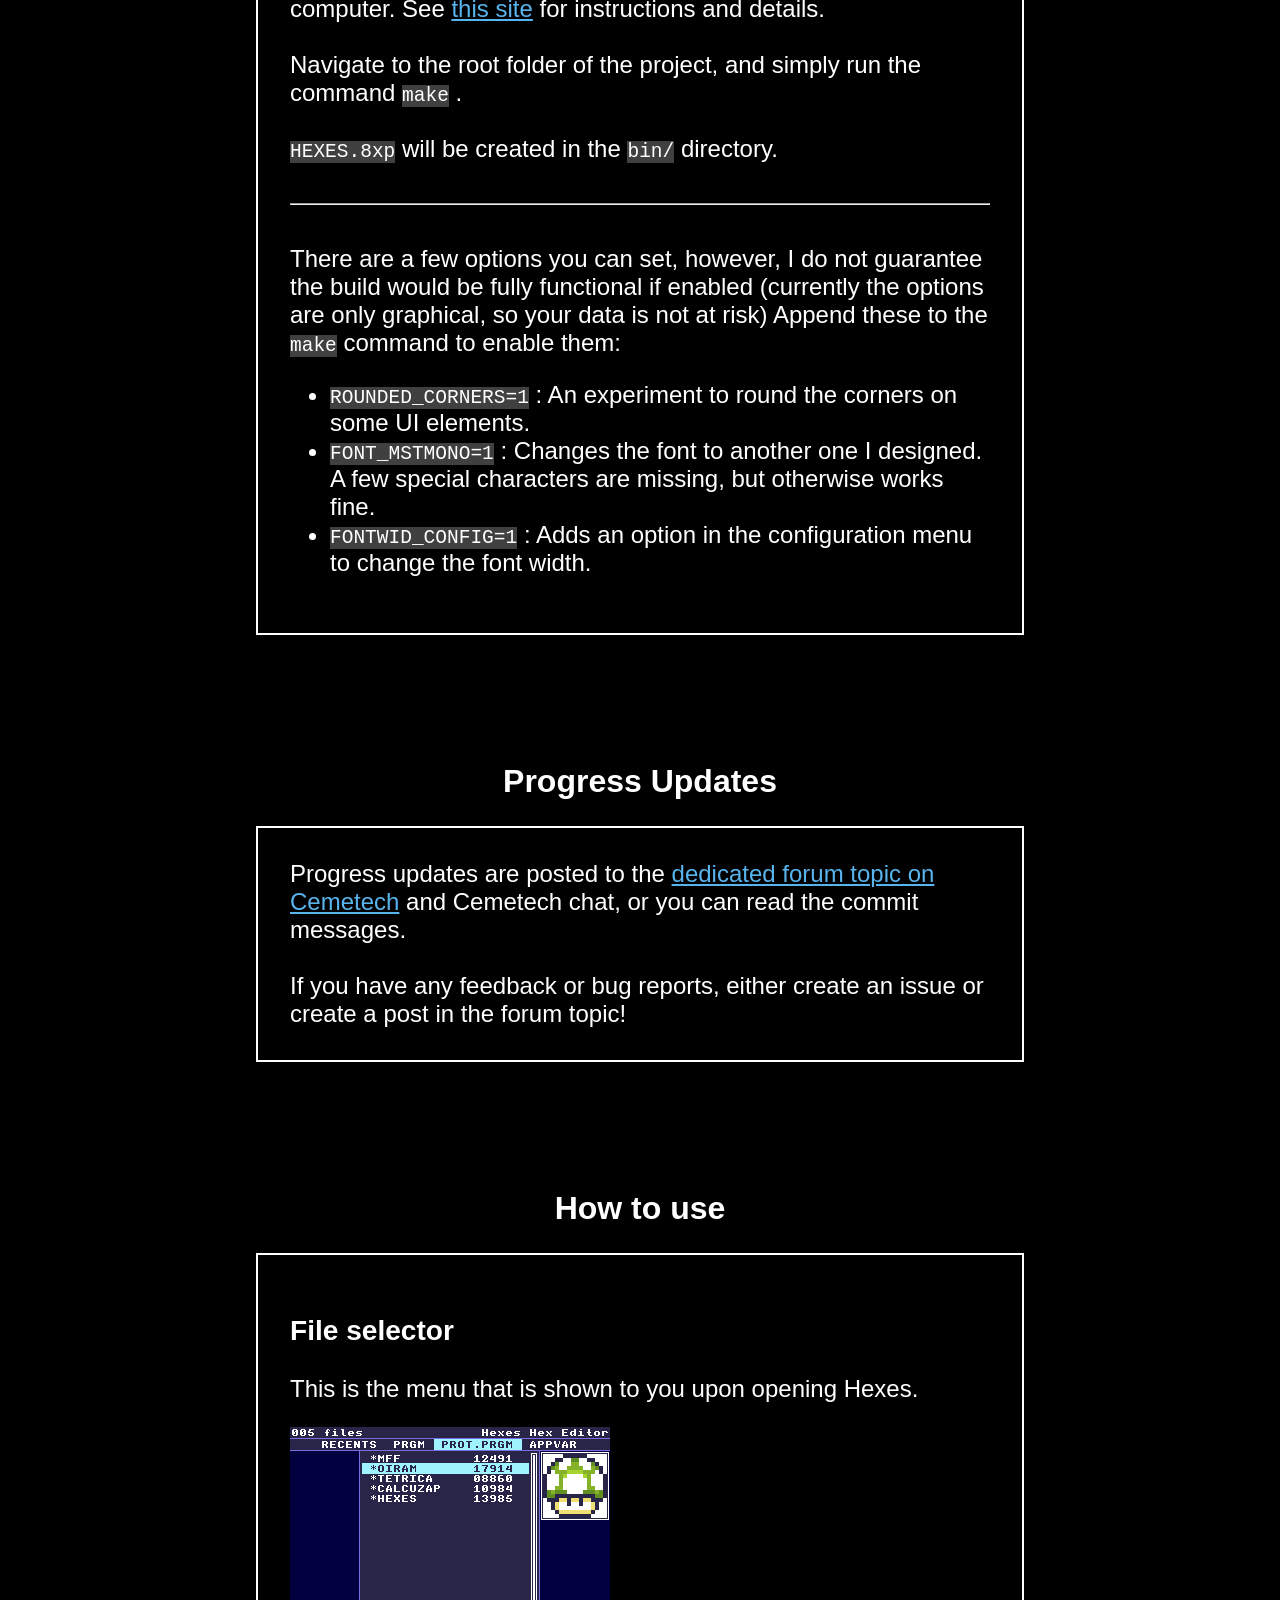
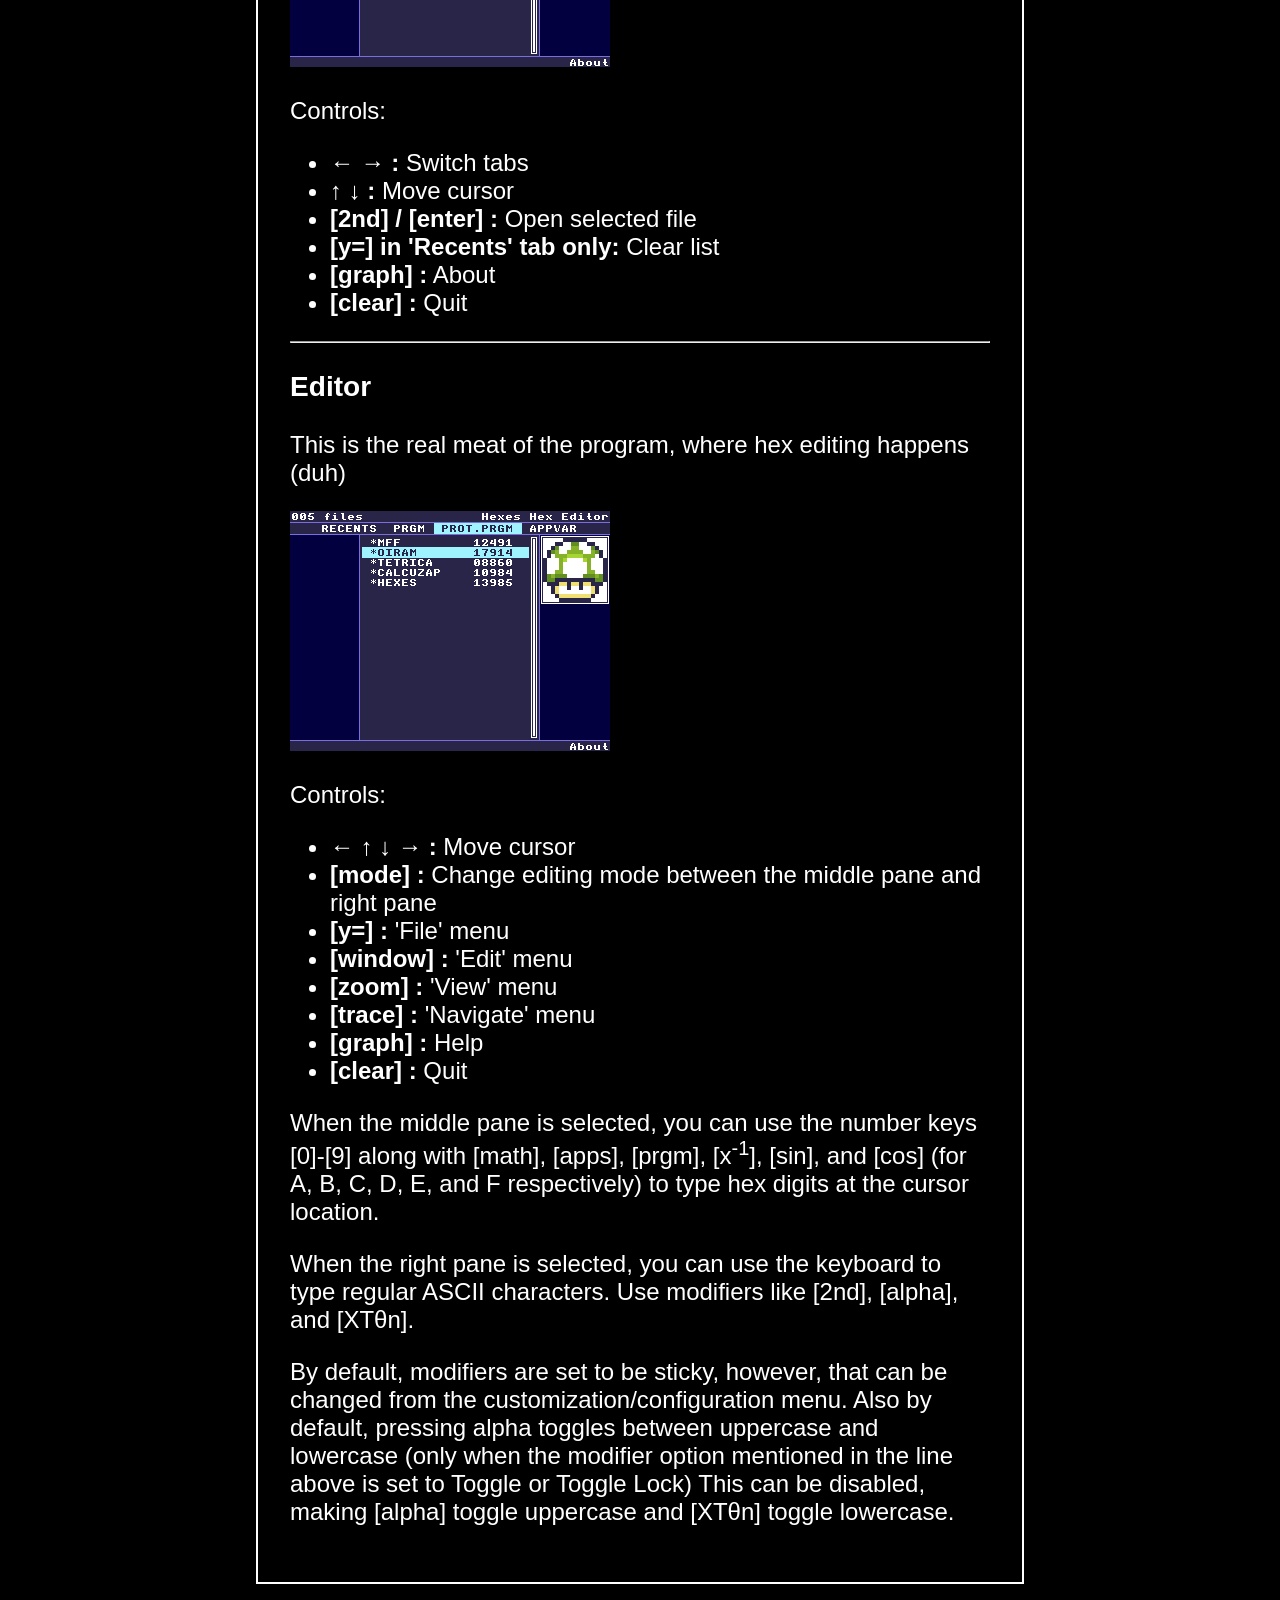
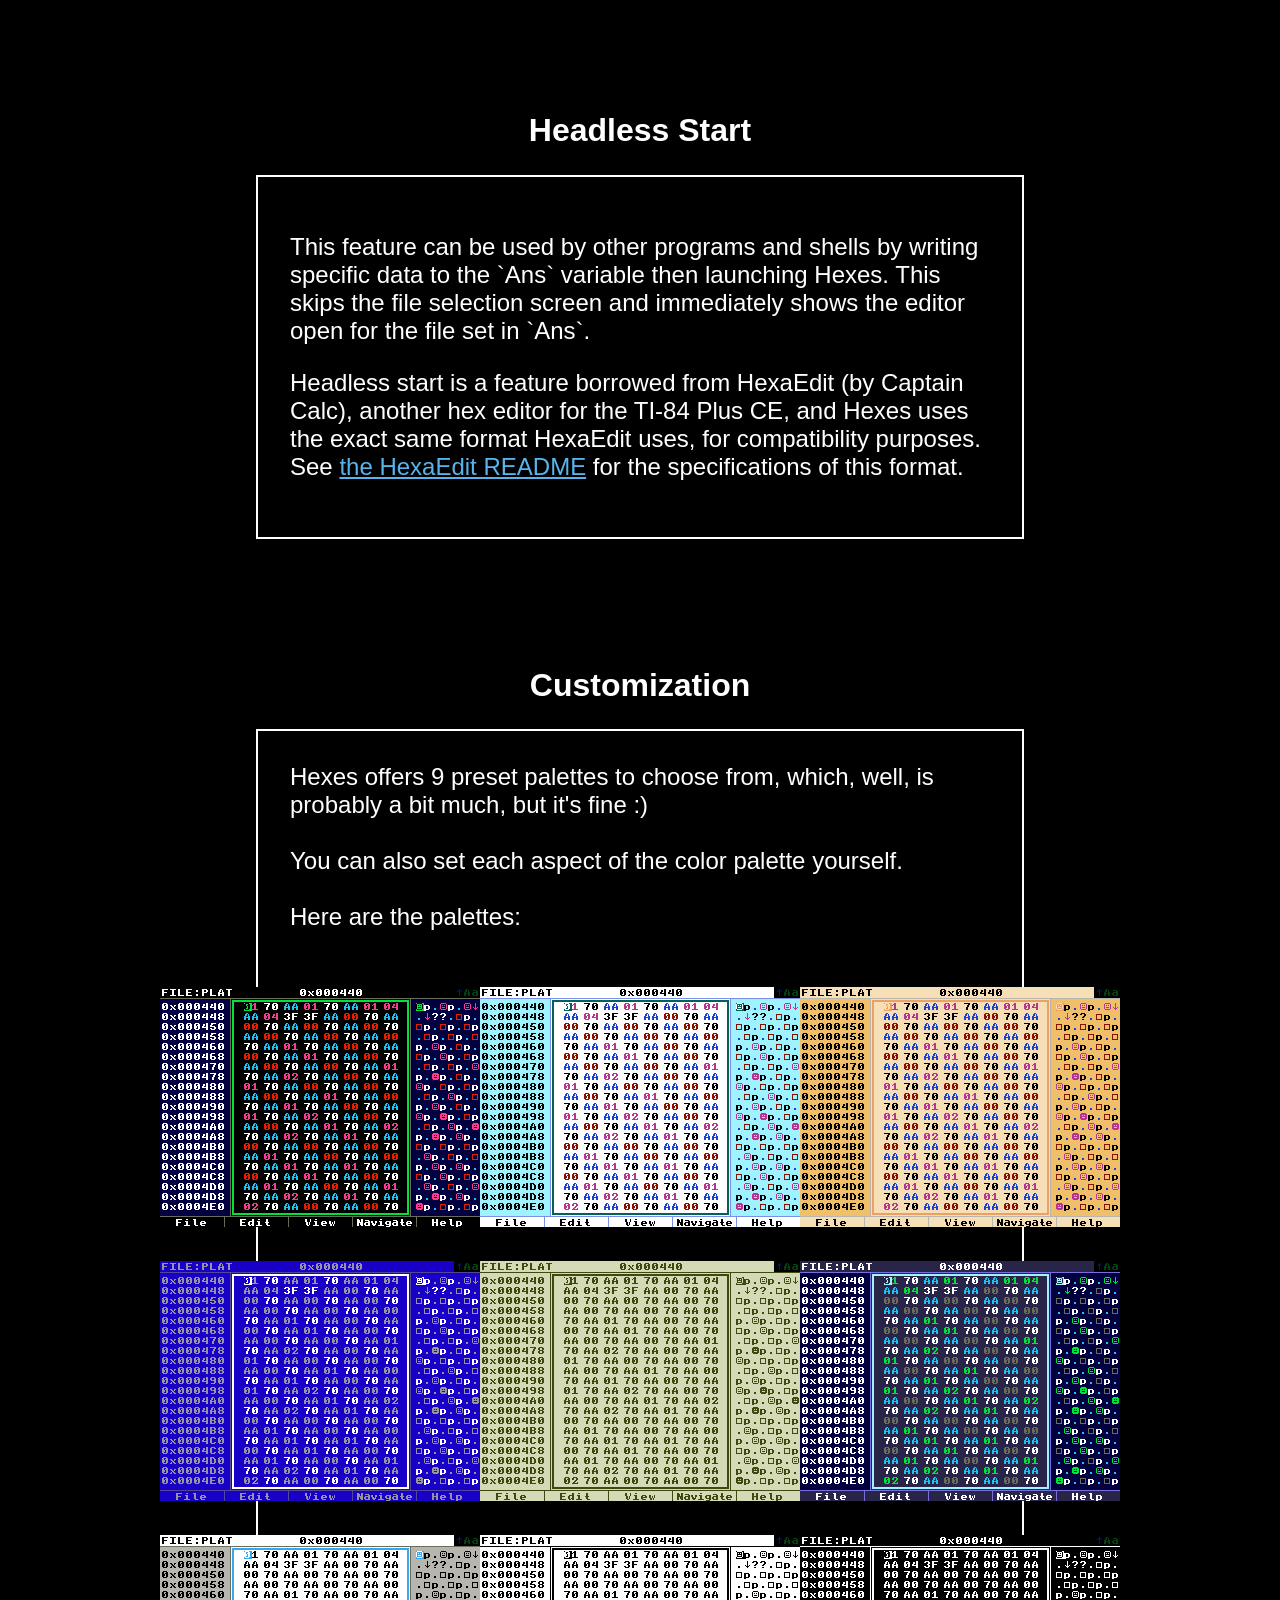
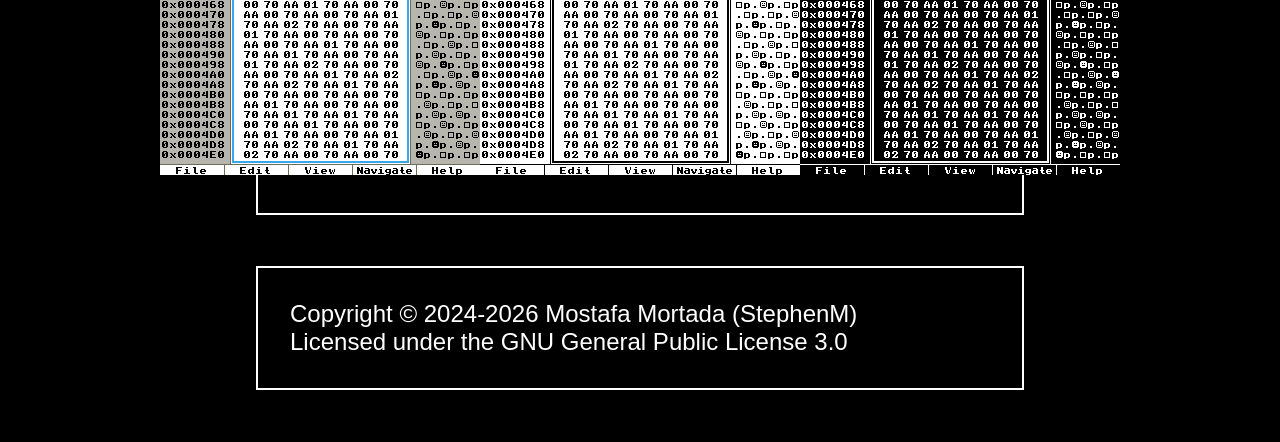
==== commit b8967ec7: "a" ====
--- a/hexes/index.html
+++ b/hexes/index.html
@@ -48,7 +48,7 @@
 		<h2 id="rel">Releases</h2>
 		<div class="box">
 			<ul>
-				<li><h3>21st of October, 2026 - Version 2.0 (First full release)</h3>
+				<li><h3><a href="https://github.com/MostafaMortada/hexes/releases/tag/v2.0">21st of October, 2026 - Version 2.0 (First full release)</h3></a>
 					<p>Woo! The C rewrite is finally released! This is the fruit of 4 months of work, and I am very proud of it. Of course, I have plans for many features
 					to be added in the future, so this is merely the beginning.</p>
 				</li>
@@ -60,7 +60,7 @@
 		
 		<h2 id="inst">Installation</h2>
 		<div class="box">
-			Go to <span class="mono">releases</span> <i>(not applicable currently as there are no releases of the program yet)</i> and download <span class="mono">HEXES.8xp</span>.
+			Go to the above section (Releases) and download <span class="mono">HEXES.8xp</span> from the attached link.
 			Transfer it to your calculator using TI Connect CE or TILP or whatever linking program you desire.
 
 			<h3 style="color:red;">! WARNING !</h3>
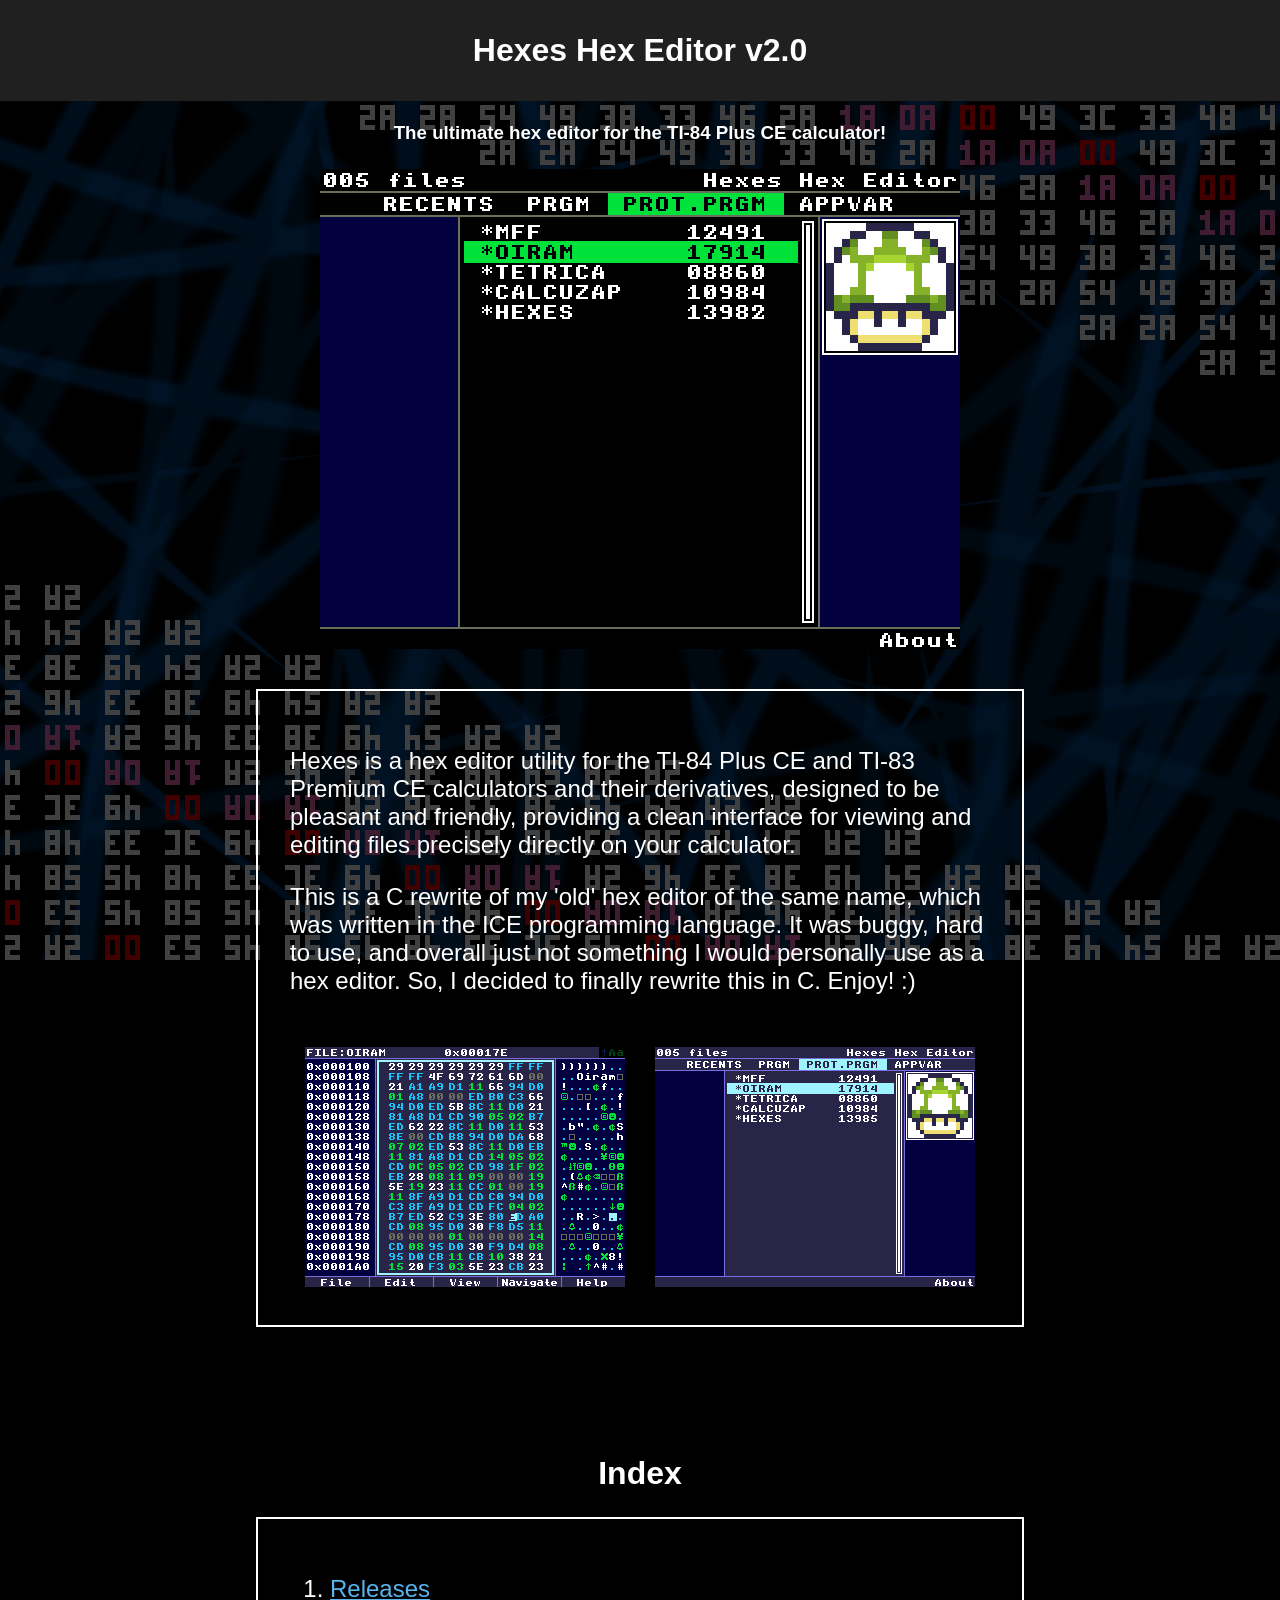
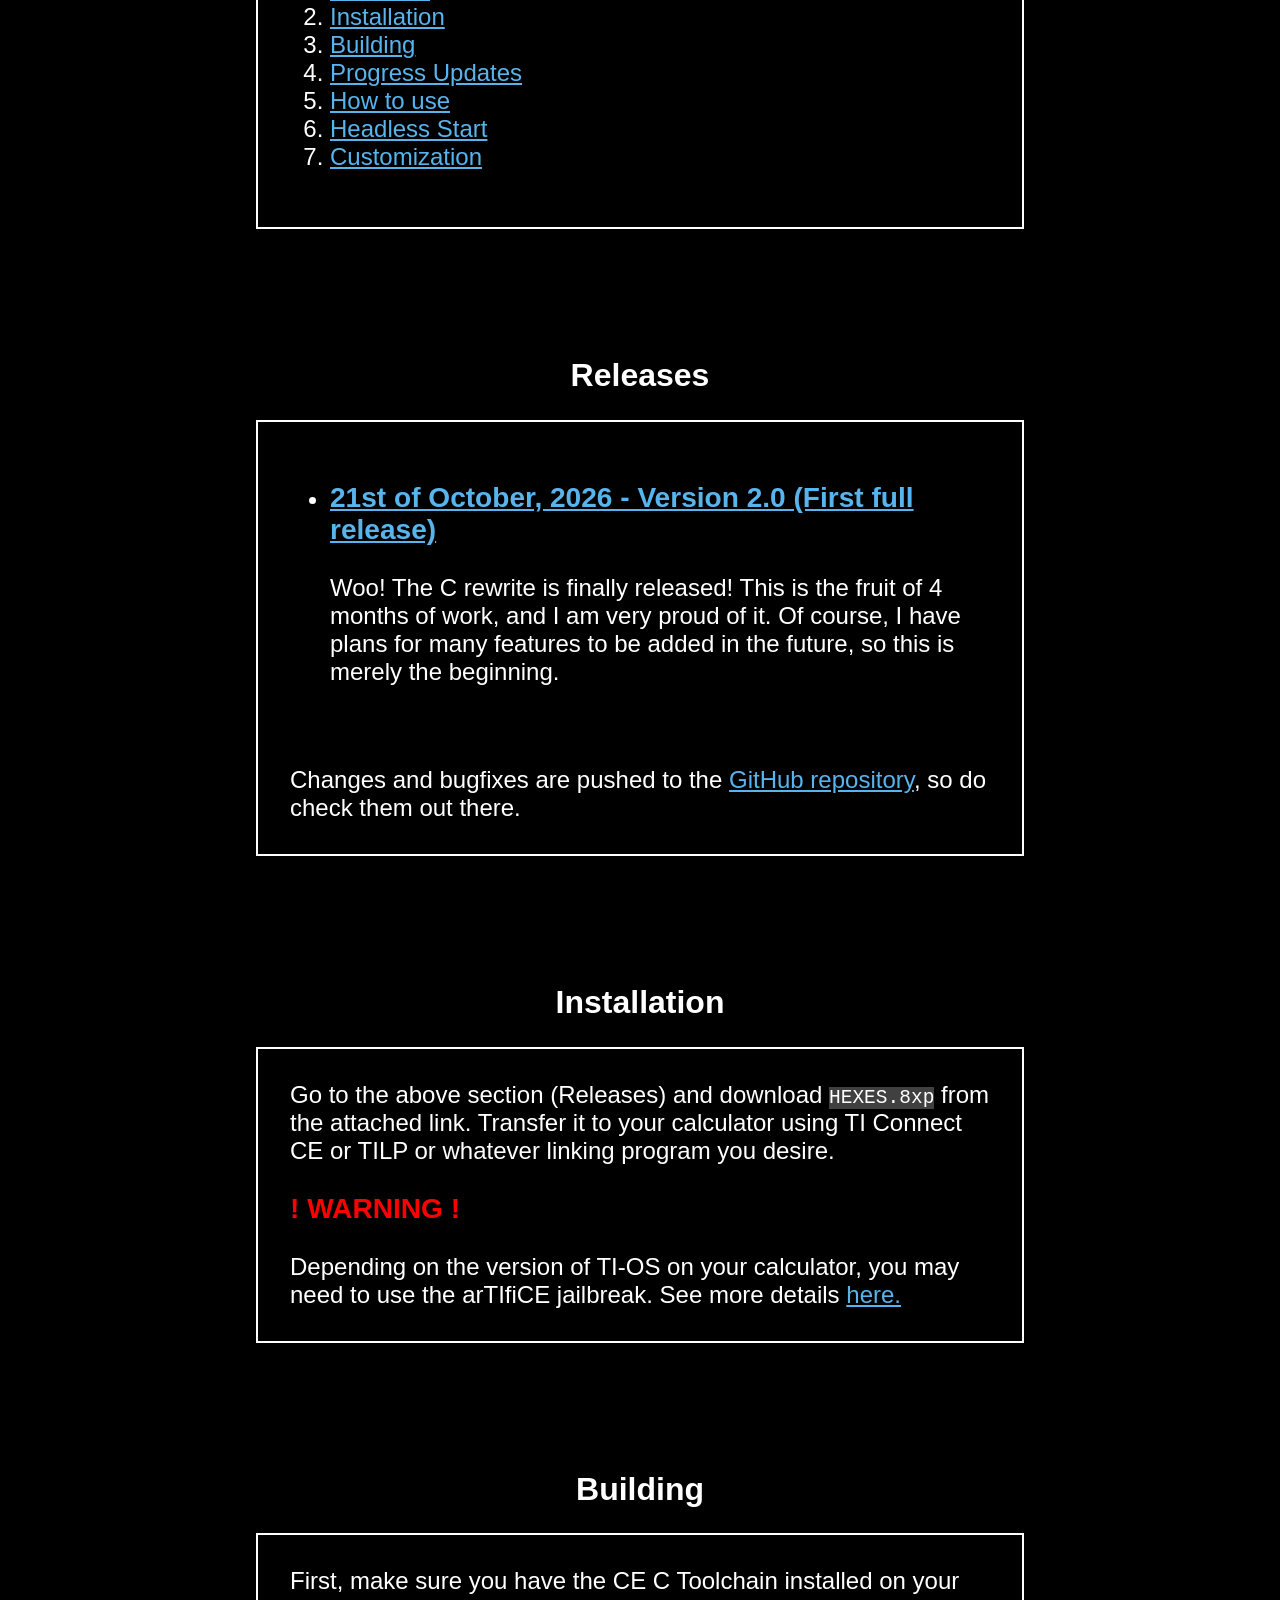
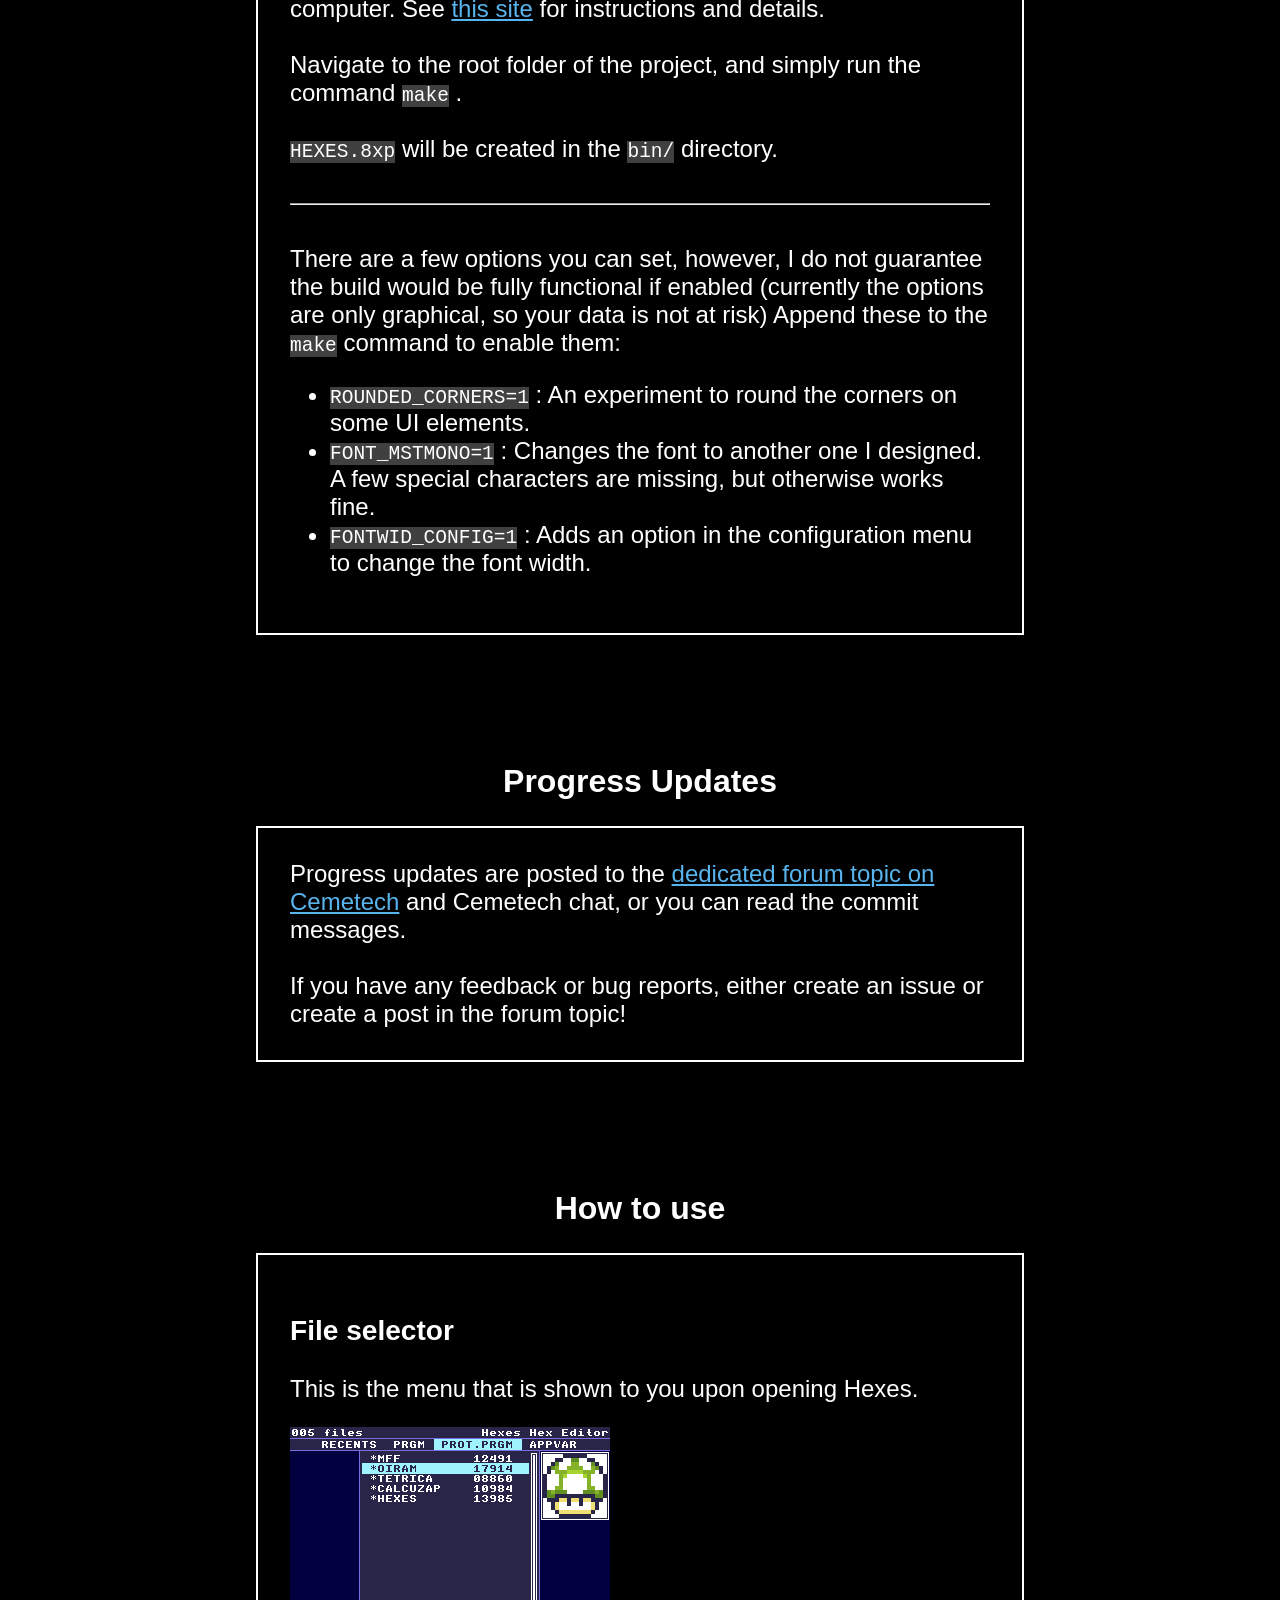
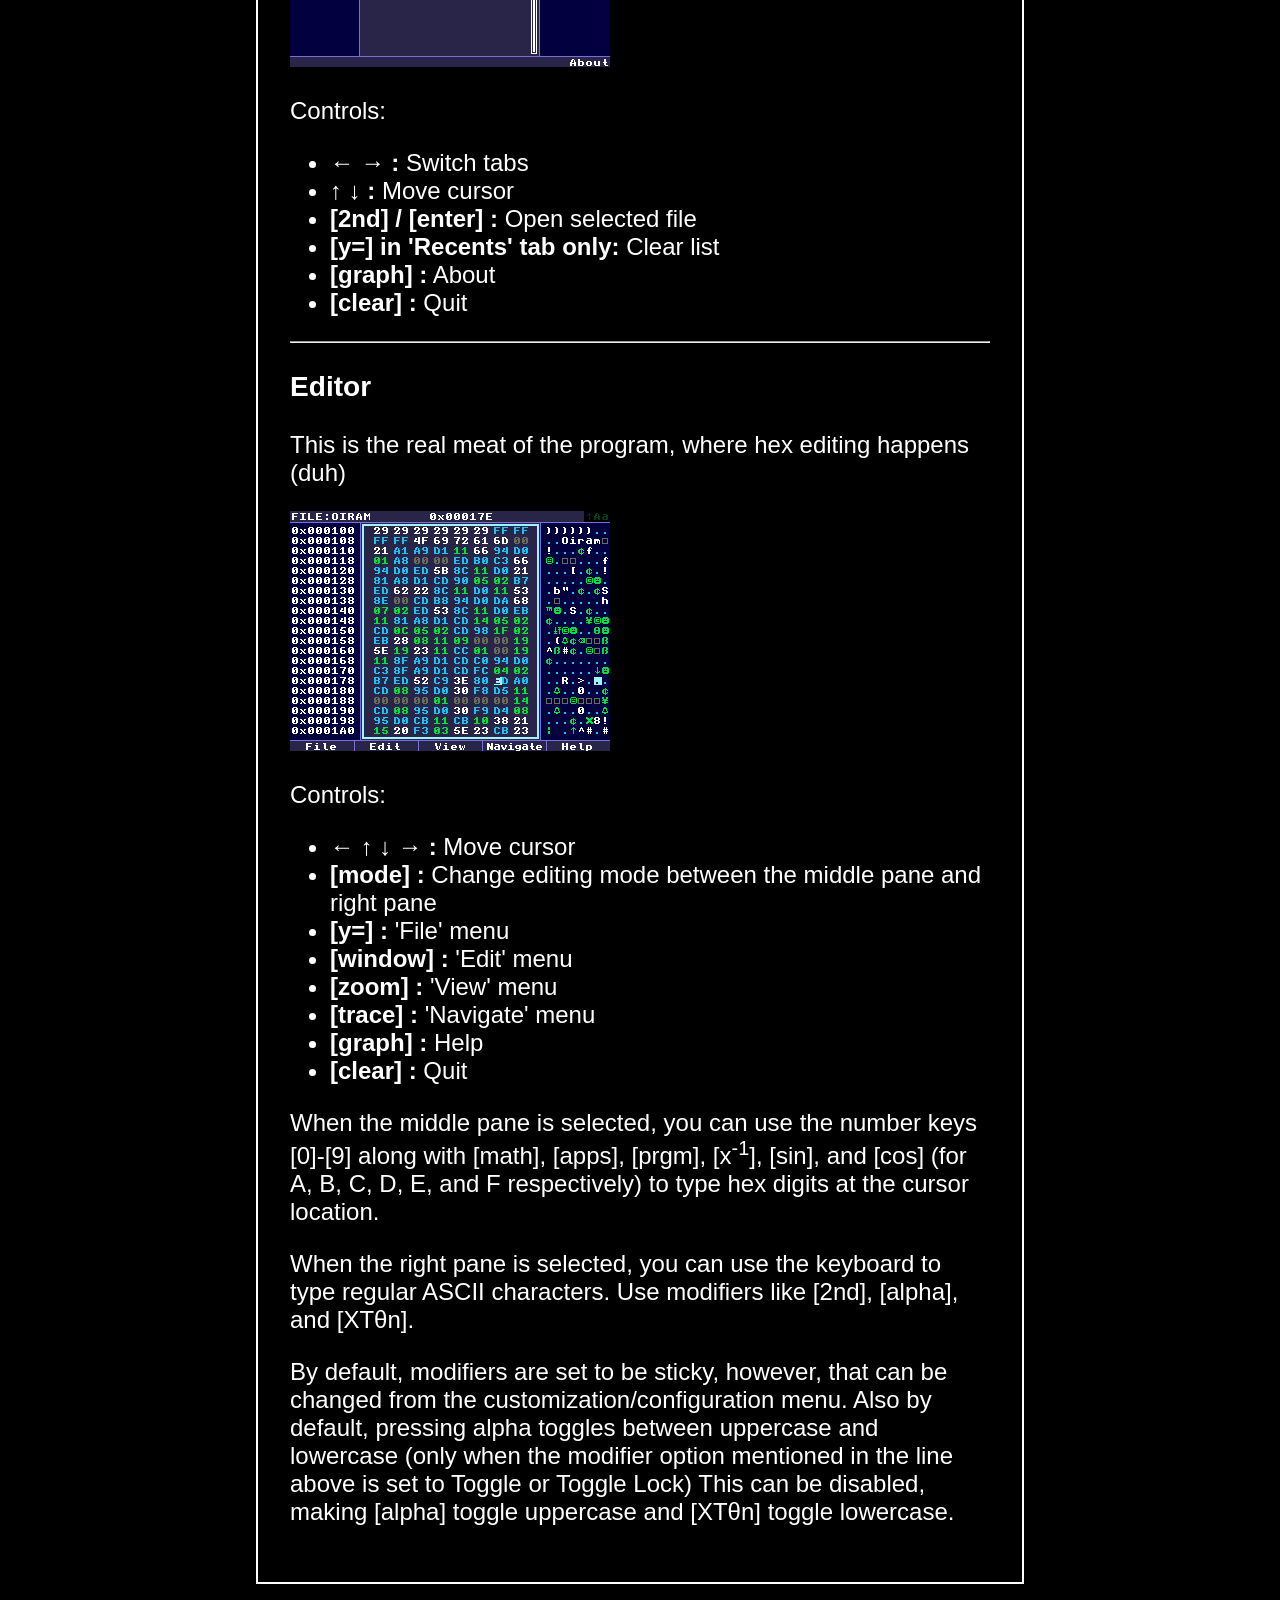
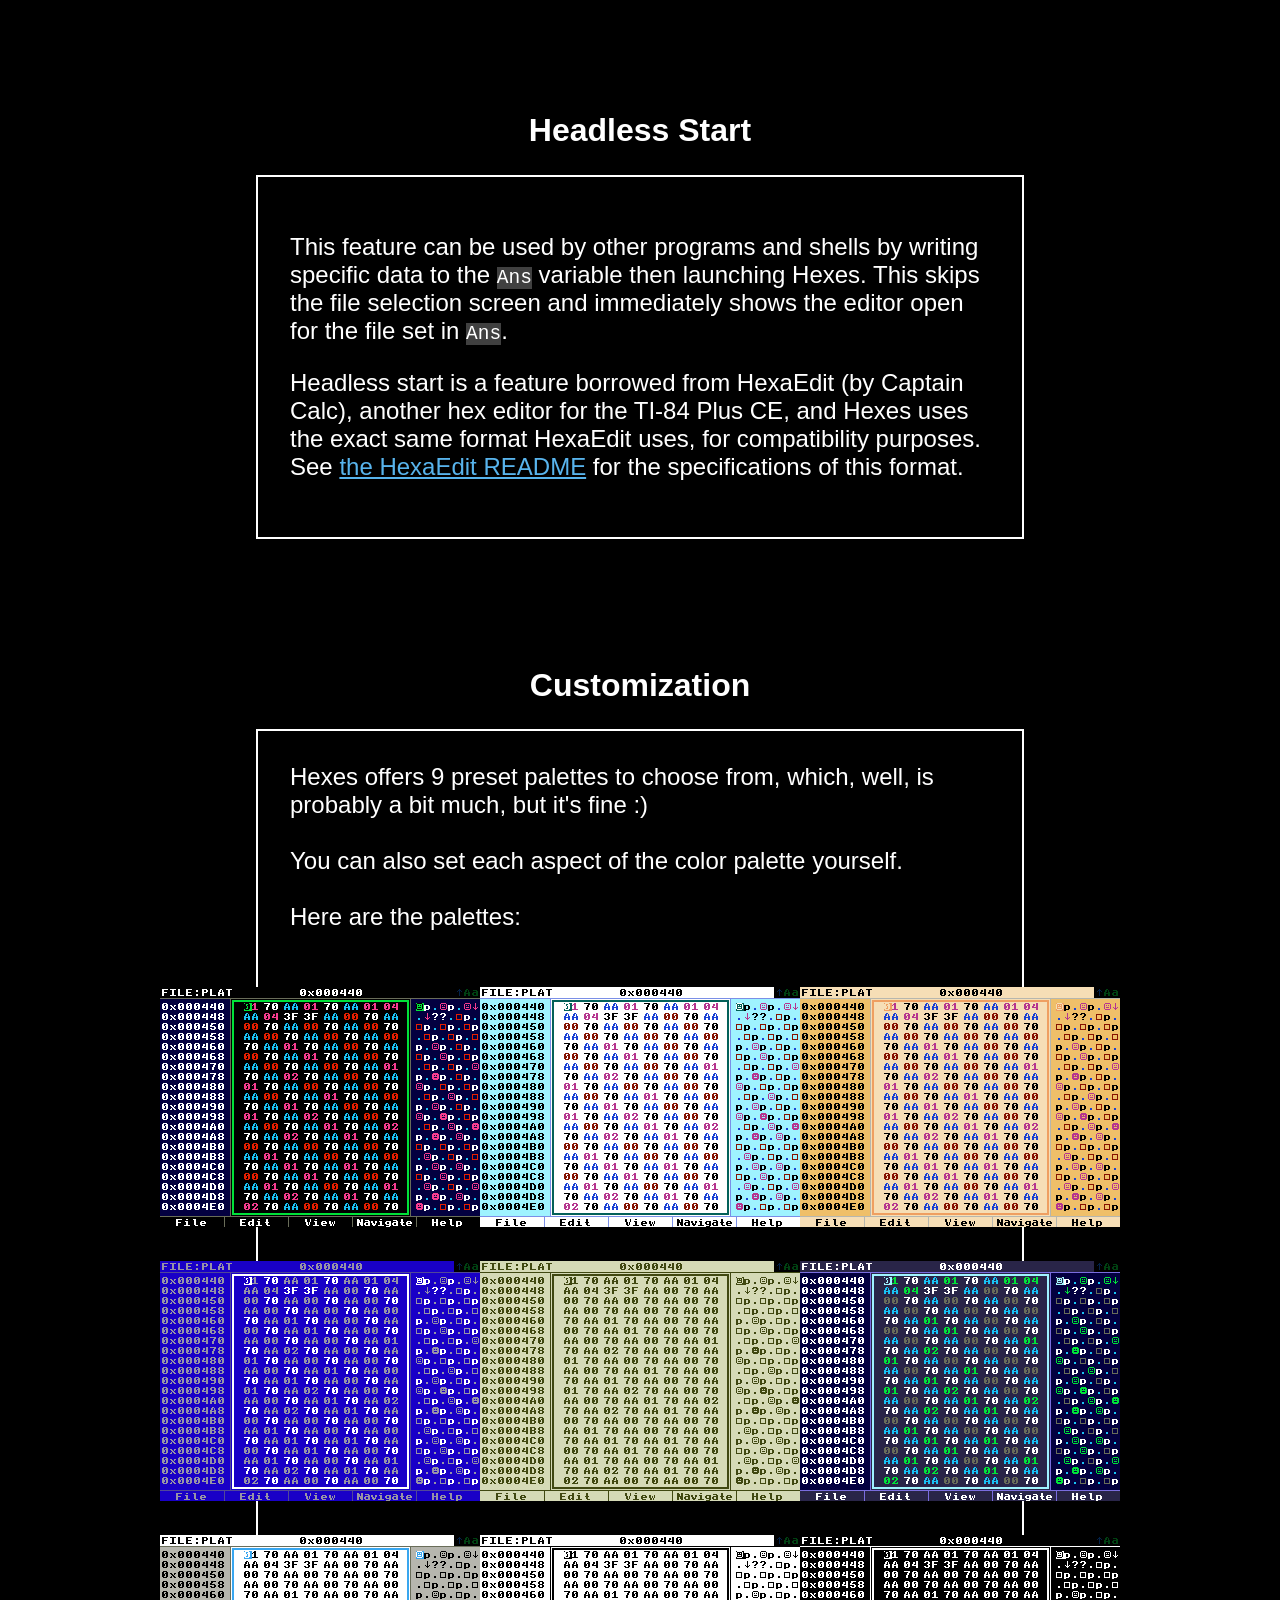
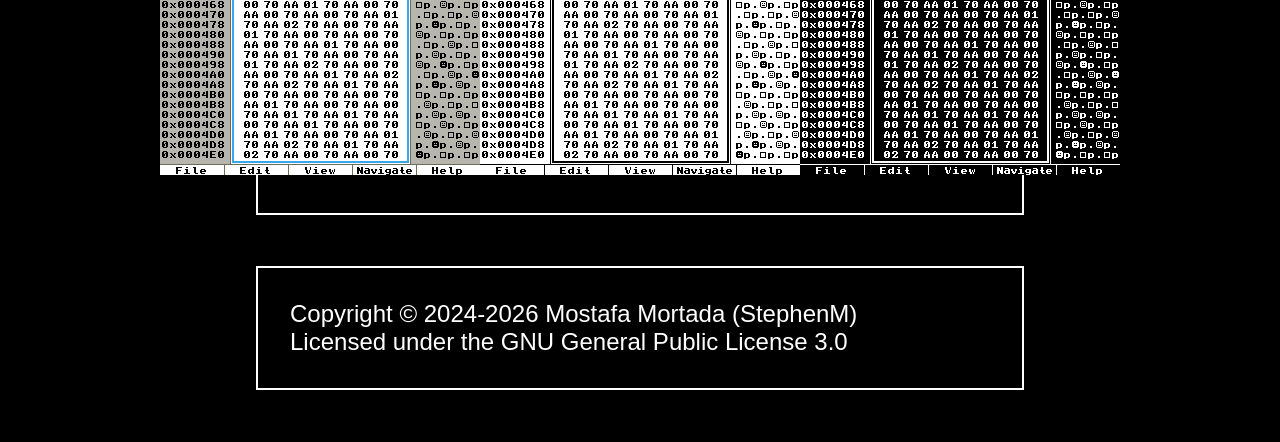
==== commit 467703a4: "Fixed small formatting issue" ====
--- a/hexes/index.html
+++ b/hexes/index.html
@@ -110,7 +110,7 @@
 			<hr>
 			<h3>Editor</h3>
 			<p>This is the real meat of the program, where hex editing happens (duh)</p>
-			<div class="a"><img src="images/release/files1.png"></div>
+			<div class="a"><img src="images/release/editor1.png"></div>
 			<p>Controls:</p>
 			<ul>
 				<li><b>← ↑ ↓ → :</b> Move cursor</li>
@@ -141,7 +141,7 @@
 		<h2 id="headless">Headless Start</h2>
 		<div class="box">
 			<p>
-				This feature can be used by other programs and shells by writing specific data to the `Ans` variable then launching Hexes. This skips the file selection screen and immediately shows the editor open for the file set in `Ans`.
+				This feature can be used by other programs and shells by writing specific data to the <span class="mono">Ans</span> variable then launching Hexes. This skips the file selection screen and immediately shows the editor open for the file set in <span class="mono">Ans</span>.
 			</p>
 
 			<p>
